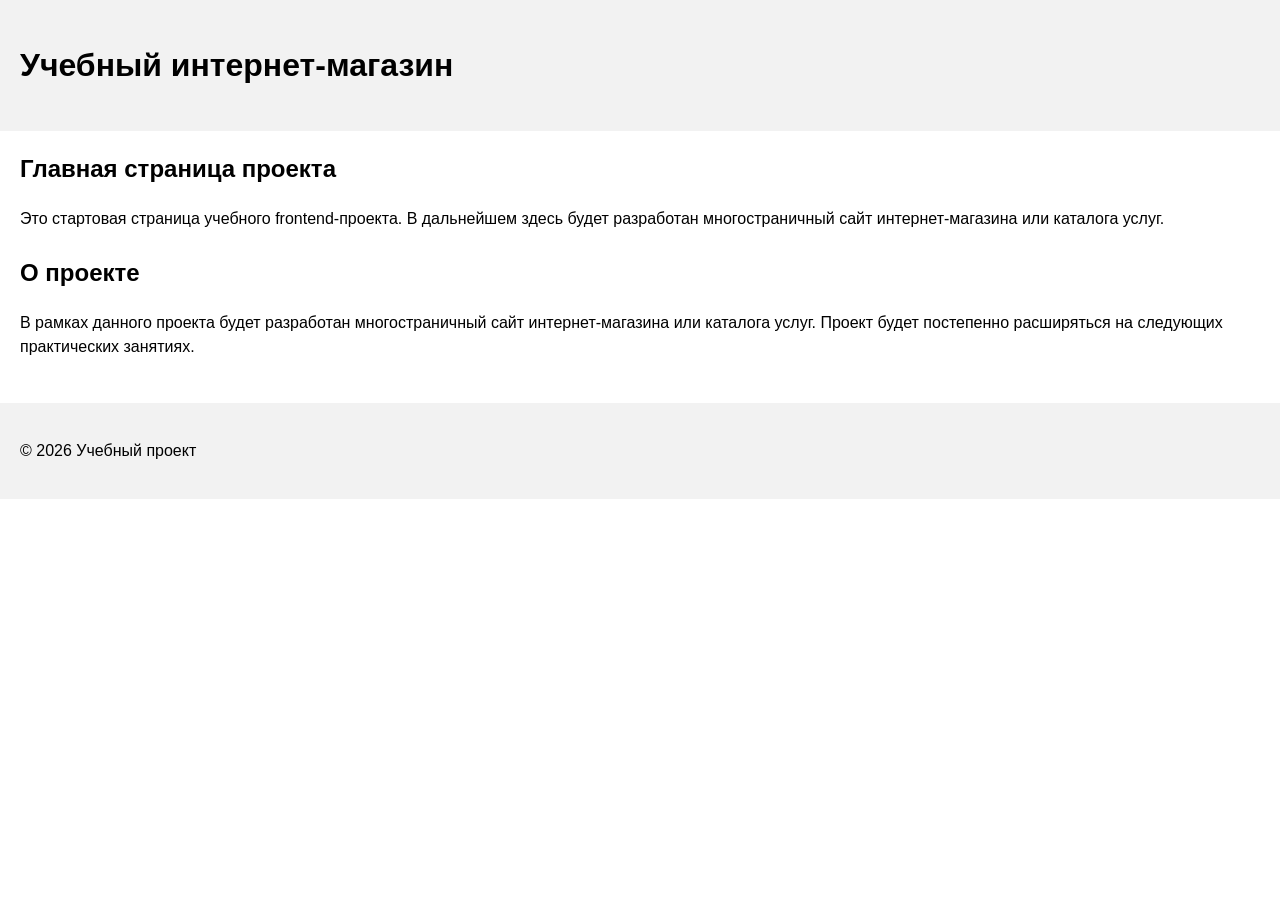
==== index.html @ 597743e2 "feat: add project description section" ====
<!DOCTYPE html>
<html lang="ru">
<head>
  <meta charset="UTF-8">
  <meta name="viewport" content="width=device-width, initial-scale=1.0">
  <title>Каталог товаров</title>
  <link rel="stylesheet" href="css/style.css">
</head>
<body>
  <header>
    <h1>Учебный интернет-магазин</h1>
  </header>

  <main>
    
    <section>
      <h2>Главная страница проекта</h2>
      <p>
        Это стартовая страница учебного frontend-проекта.
        В дальнейшем здесь будет разработан многостраничный сайт
        интернет-магазина или каталога услуг.
      </p>
    </section>
    <section>
  <h2>О проекте</h2>
  <p>
    В рамках данного проекта будет разработан многостраничный сайт
    интернет-магазина или каталога услуг. Проект будет постепенно
    расширяться на следующих практических занятиях.
  </p>
</section>

  </main>

  <footer>
    <p>&copy; 2026 Учебный проект</p>
  </footer>
</body>
</html>
---- css/style.css ----
body {
  margin: 0;
  font-family: Arial, sans-serif;
  line-height: 1.5;
}

header,
main,
footer {
  padding: 20px;
}

header {
  background-color: #f2f2f2;
}

footer {
  background-color: #f2f2f2;
}

section {
  margin-bottom: 24px;
}

section h2 {
  margin-top: 0;
}
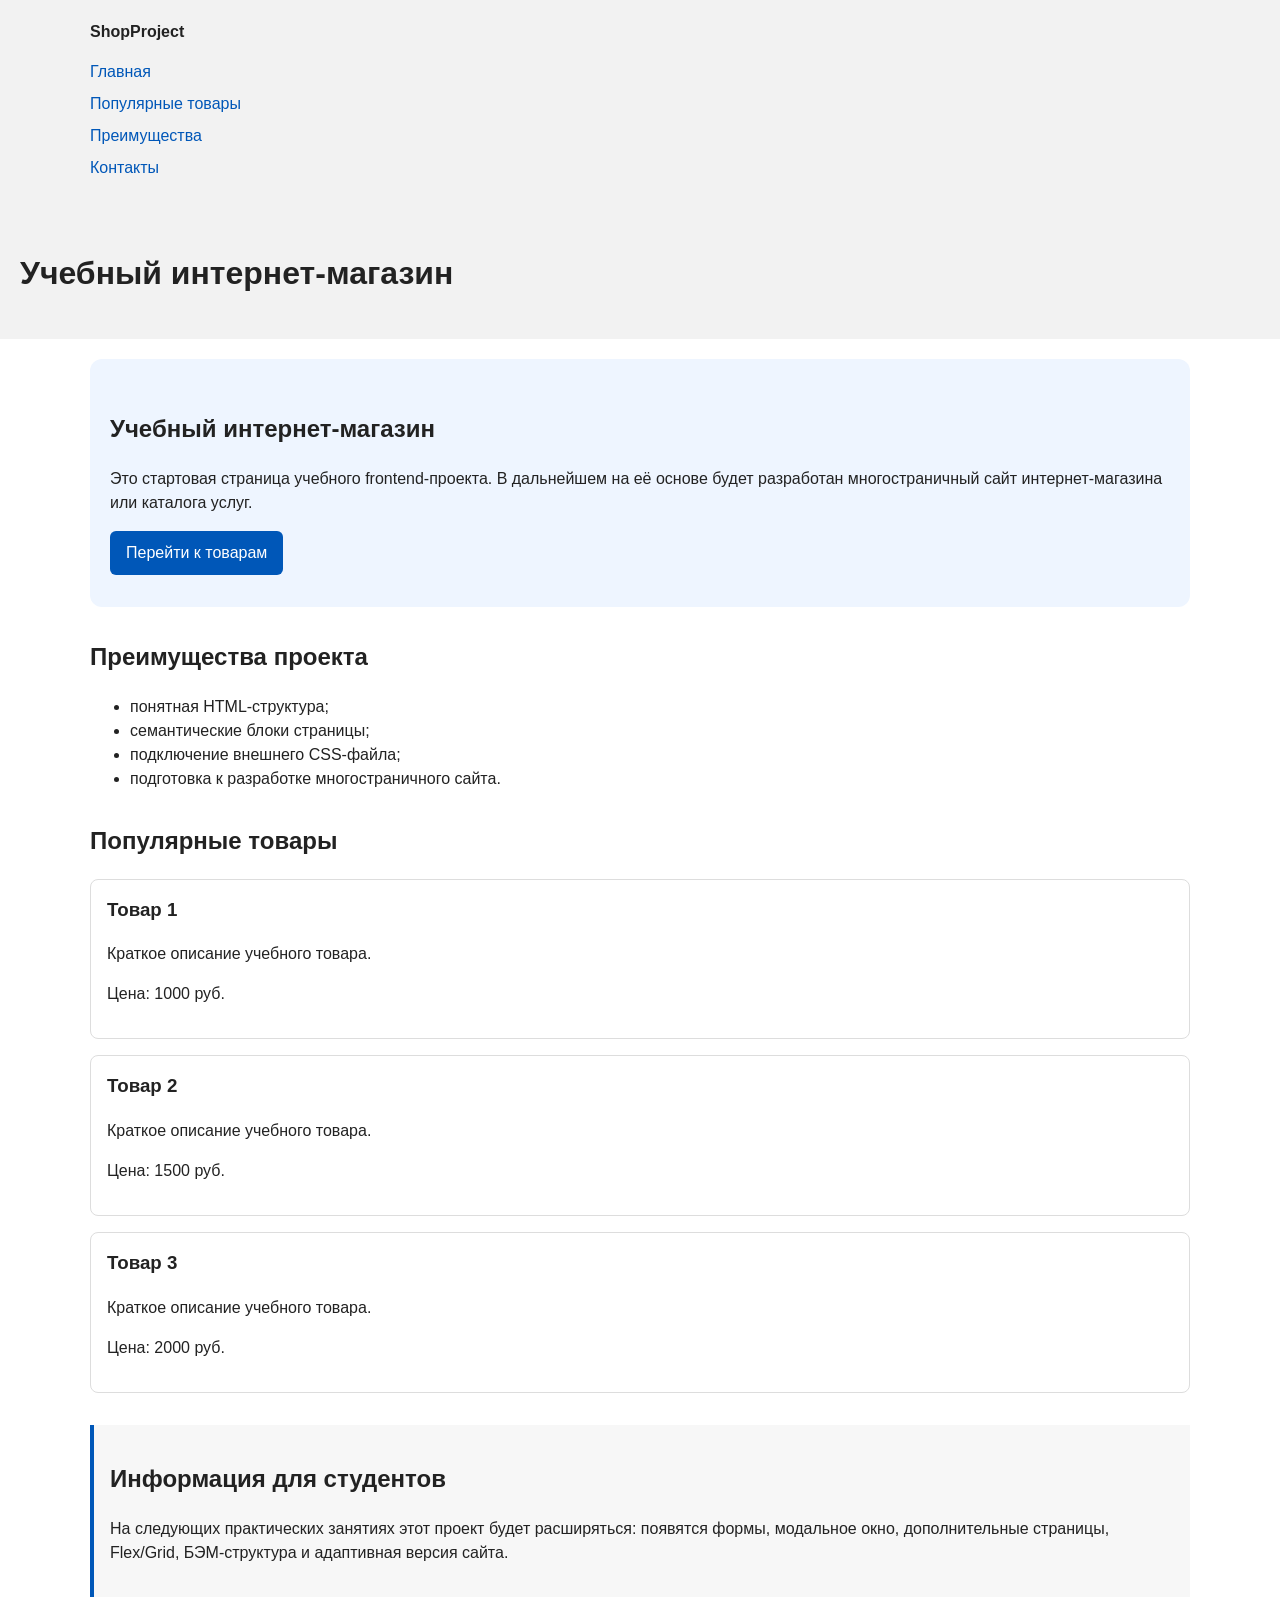
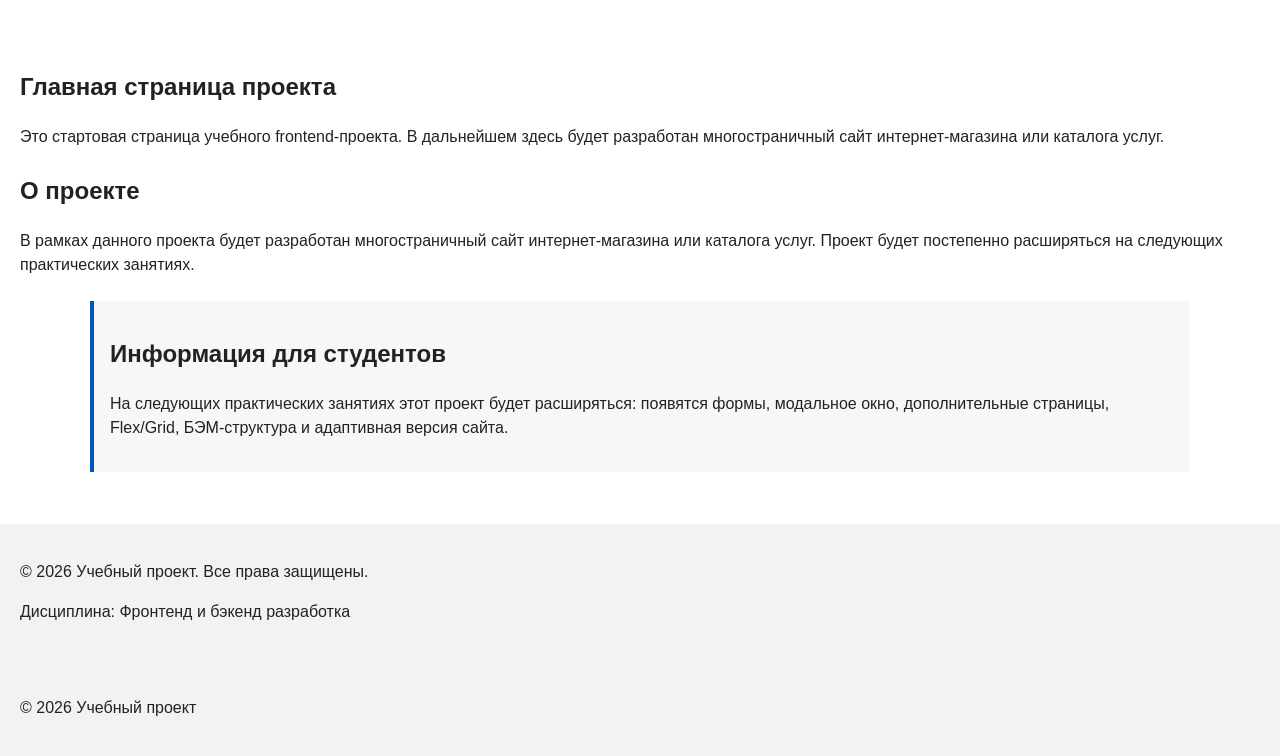
==== commit ca287fd9: "feat: add semantic HTML structure and base CSS styles" ====
--- a/index.html
+++ b/index.html
@@ -3,13 +3,81 @@
 <head>
   <meta charset="UTF-8">
   <meta name="viewport" content="width=device-width, initial-scale=1.0">
-  <title>Каталог товаров</title>
+  <title>Учебный интернет-магазин</title>
   <link rel="stylesheet" href="css/style.css">
 </head>
 <body>
+    <header>
+  <div class="site-header">
+    <a class="site-logo" href="index.html">ShopProject</a>
+
+    <nav class="site-nav" aria-label="Основная навигация">
+      <ul class="site-nav__list">
+        <li><a href="index.html">Главная</a></li>
+        <li><a href="#popular">Популярные товары</a></li>
+        <li><a href="#advantages">Преимущества</a></li>
+        <li><a href="#contacts">Контакты</a></li>
+      </ul>
+    </nav>
+  </div>
+</header>
+
   <header>
     <h1>Учебный интернет-магазин</h1>
   </header>
+<main>
+  <section class="hero">
+  <h1>Учебный интернет-магазин</h1>
+  <p>
+    Это стартовая страница учебного frontend-проекта.
+    В дальнейшем на её основе будет разработан многостраничный сайт
+    интернет-магазина или каталога услуг.
+  </p>
+  <a class="button" href="#popular">Перейти к товарам</a>
+</section>
+<section class="section" id="advantages">
+  <h2>Преимущества проекта</h2>
+
+  <ul class="advantages-list">
+    <li>понятная HTML-структура;</li>
+    <li>семантические блоки страницы;</li>
+    <li>подключение внешнего CSS-файла;</li>
+    <li>подготовка к разработке многостраничного сайта.</li>
+  </ul>
+</section>
+
+<section class="section" id="popular">
+  <h2>Популярные товары</h2>
+
+  <article class="product-card">
+    <h3>Товар 1</h3>
+    <p>Краткое описание учебного товара.</p>
+    <p>Цена: 1000 руб.</p>
+  </article>
+
+  <article class="product-card">
+    <h3>Товар 2</h3>
+    <p>Краткое описание учебного товара.</p>
+    <p>Цена: 1500 руб.</p>
+  </article>
+
+  <article class="product-card">
+    <h3>Товар 3</h3>
+    <p>Краткое описание учебного товара.</p>
+    <p>Цена: 2000 руб.</p>
+  </article>
+</section>
+
+<aside class="aside-info">
+  <h2>Информация для студентов</h2>
+  <p>
+    На следующих практических занятиях этот проект будет расширяться:
+    появятся формы, модальное окно, дополнительные страницы, Flex/Grid,
+    БЭМ-структура и адаптивная версия сайта.
+  </p>
+</aside>
+
+</main>
 
   <main>
     
@@ -29,8 +97,20 @@
     расширяться на следующих практических занятиях.
   </p>
 </section>
+<aside class="aside-info">
+  <h2>Информация для студентов</h2>
+  <p>
+    На следующих практических занятиях этот проект будет расширяться:
+    появятся формы, модальное окно, дополнительные страницы, Flex/Grid,
+    БЭМ-структура и адаптивная версия сайта.
+  </p>
+</aside>
 
   </main>
+<footer id="contacts">
+  <p>&copy; 2026 Учебный проект. Все права защищены.</p>
+  <p>Дисциплина: Фронтенд и бэкенд разработка</p>
+</footer>
 
   <footer>
     <p>&copy; 2026 Учебный проект</p>
--- a/css/style.css
+++ b/css/style.css
@@ -1,15 +1,61 @@
+/* 
+  Универсальное правило для всех элементов.
+  border-box делает расчёт размеров более понятным:
+  width включает content, padding и border.
+*/
+* {
+  box-sizing: border-box;
+}
+
+/*
+  Убираем стандартный внешний отступ браузера у body.
+  Без этого вокруг страницы может появиться белая рамка.
+*/
 body {
   margin: 0;
   font-family: Arial, sans-serif;
   line-height: 1.5;
-}
-
+  color: #222222;
+  background-color: #ffffff;
+}
+/*
+  Задаём внутренние отступы для основных областей страницы.
+  Это делает содержимое визуально отделённым от краёв окна браузера.
+*/
 header,
 main,
 footer {
   padding: 20px;
 }
 
+/*
+  Оформляем шапку страницы.
+  Пока используется простой светло-серый фон.
+*/
+header {
+  background-color: #f2f2f2;
+}
+
+/*
+  Оформляем подвал страницы тем же фоном,
+  чтобы визуально отделить его от основного содержимого.
+*/
+footer {
+  background-color: #f2f2f2;
+}
+
+body {
+  margin: 0;
+  font-family: Arial, sans-serif;
+  line-height: 1.5;
+}
+
+header,
+main,
+footer {
+  padding: 20px;
+}
+
 header {
   background-color: #f2f2f2;
 }
@@ -25,3 +71,142 @@
 section h2 {
   margin-top: 0;
 }
+
+
+
+
+
+/*
+  Ограничиваем ширину содержимого шапки,
+  чтобы оно не растягивалось слишком сильно на широких экранах.
+*/
+.site-header {
+  max-width: 1100px;
+  margin: 0 auto;
+}
+
+/*
+  Оформляем текстовый логотип.
+*/
+.site-logo {
+  font-weight: bold;
+  text-decoration: none;
+  color: #222222;
+}
+
+/*
+  Убираем стандартные отступы и маркеры списка навигации.
+*/
+.site-nav__list {
+  padding: 0;
+  margin: 16px 0 0;
+  list-style: none;
+}
+
+/*
+  Добавляем расстояние между пунктами меню.
+*/
+.site-nav__list li {
+  margin-bottom: 8px;
+}
+
+/*
+  Оформляем ссылки меню.
+*/
+.site-nav__list a {
+  color: #0057b8;
+  text-decoration: none;
+}
+
+/*
+  При наведении мыши подчёркиваем ссылку.
+  Подробно состояния интерфейса будут рассмотрены в практической работе 1.7.
+*/
+.site-nav__list a:hover {
+  text-decoration: underline;
+}
+
+
+
+
+/*
+  Hero-блок — первый крупный блок страницы.
+  Он визуально отделяется от остальных разделов фоном и отступами.
+*/
+.hero {
+  max-width: 1100px;
+  margin: 0 auto 32px;
+  padding: 32px 20px;
+  background-color: #eef5ff;
+  border-radius: 12px;
+}
+
+/*
+  Общий класс для разделов страницы.
+*/
+.section {
+  max-width: 1100px;
+  margin: 0 auto 32px;
+}
+
+/*
+  Убираем лишний верхний отступ у заголовков разделов.
+*/
+.section h2 {
+  margin-top: 0;
+}
+
+
+
+/*
+  Карточка товара — самостоятельный блок.
+  На следующих занятиях карточки будут доработаны и выстроены в сетку.
+*/
+.product-card {
+  margin-bottom: 16px;
+  padding: 16px;
+  border: 1px solid #dddddd;
+  border-radius: 8px;
+  background-color: #ffffff;
+}
+
+/*
+  Убираем лишний верхний отступ у заголовка карточки.
+*/
+.product-card h3 {
+  margin-top: 0;
+}
+
+
+
+
+
+/*
+  Пока это обычная ссылка, но визуально она оформляется как кнопка.
+*/
+.button {
+  display: inline-block;
+  padding: 10px 16px;
+  color: #ffffff;
+  background-color: #0057b8;
+  text-decoration: none;
+  border-radius: 6px;
+}
+
+/*
+  Простое состояние наведения для кнопки.
+*/
+.button:hover {
+  background-color: #003f86;
+}
+
+/*
+  Дополнительный информационный блок.
+*/
+.aside-info {
+  max-width: 1100px;
+  margin: 0 auto 32px;
+  padding: 16px;
+  border-left: 4px solid #0057b8;
+  background-color: #f7f7f7;
+}
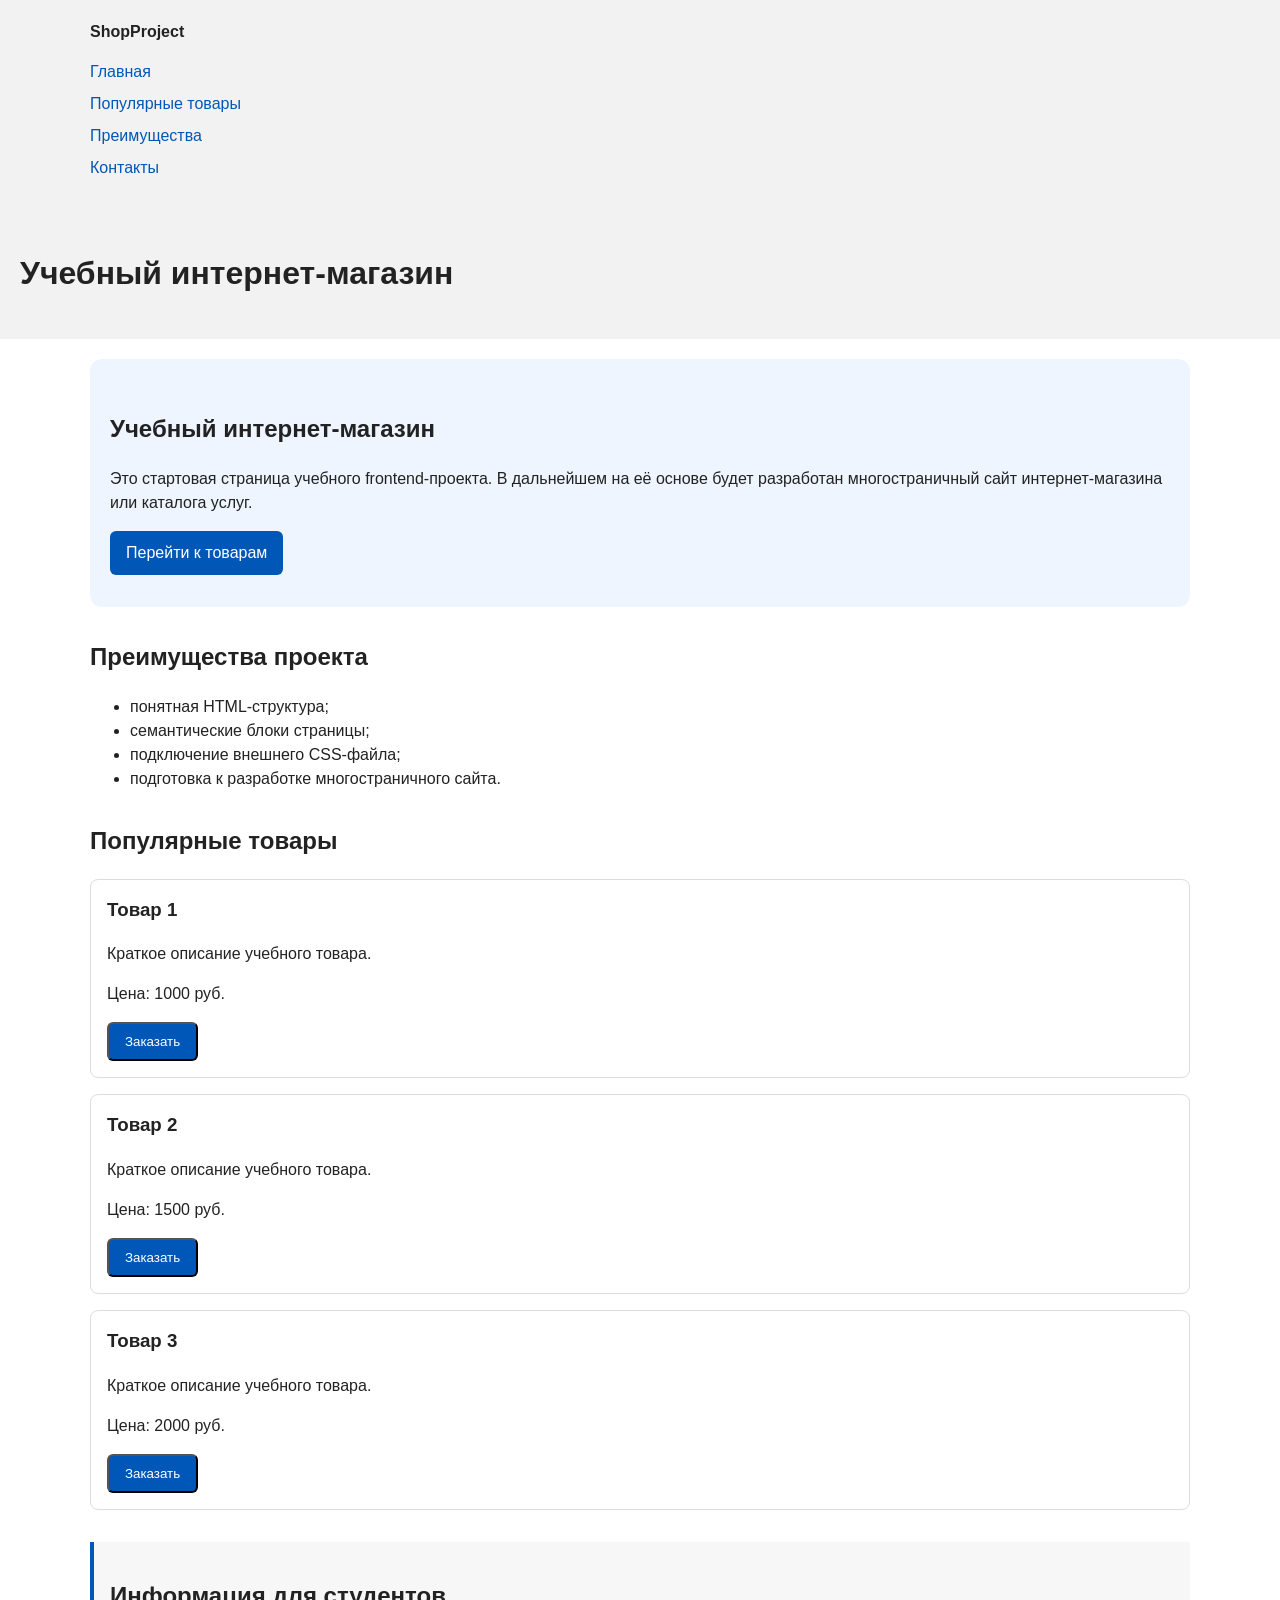
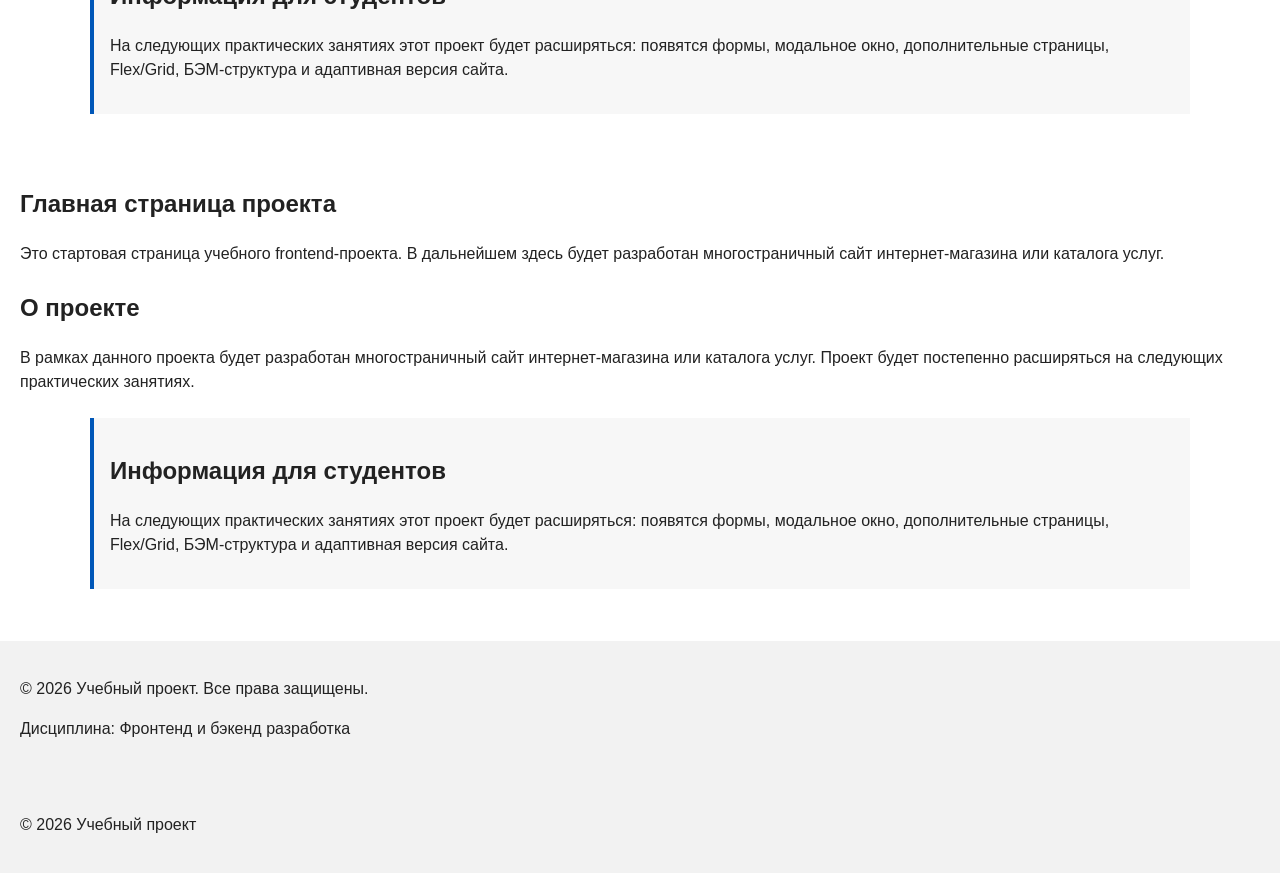
==== commit b16b27f2: "feat: add order form modal and validation" ====
--- a/index.html
+++ b/index.html
@@ -5,6 +5,7 @@
   <meta name="viewport" content="width=device-width, initial-scale=1.0">
   <title>Учебный интернет-магазин</title>
   <link rel="stylesheet" href="css/style.css">
+  <script src="js/main.js" defer></script>
 </head>
 <body>
     <header>
@@ -53,18 +54,28 @@
     <h3>Товар 1</h3>
     <p>Краткое описание учебного товара.</p>
     <p>Цена: 1000 руб.</p>
+    <button class="button product-card__button" type="button" data-product="Товар 1">
+  Заказать
+</button>
   </article>
 
   <article class="product-card">
     <h3>Товар 2</h3>
     <p>Краткое описание учебного товара.</p>
     <p>Цена: 1500 руб.</p>
+    <button class="button product-card__button" type="button" data-product="Товар 1">
+    Заказать
+    </button>
   </article>
 
   <article class="product-card">
     <h3>Товар 3</h3>
     <p>Краткое описание учебного товара.</p>
     <p>Цена: 2000 руб.</p>
+    <button class="button product-card__button" type="button" data-product="Товар 1">
+    Заказать
+    </button>
+
   </article>
 </section>
 
@@ -115,5 +126,102 @@
   <footer>
     <p>&copy; 2026 Учебный проект</p>
   </footer>
+  <dialog class="order-dialog" id="order-dialog" aria-labelledby="order-dialog-title">
+  <h2 id="order-dialog-title">Оформление заявки</h2>
+
+  <form class="order-form" id="order-form" action="#" method="post" novalidate>
+    <input id="selected-product" name="selected-product" type="hidden">
+
+    <div class="form-field">
+      <label for="order-name">Имя</label>
+      <input
+        id="order-name"
+        name="name"
+        type="text"
+        placeholder="Введите ваше имя"
+        minlength="2"
+        autocomplete="given-name"
+        required
+      >
+    </div>
+
+    <div class="form-field">
+      <label for="order-email">E-mail</label>
+      <input
+        id="order-email"
+        name="email"
+        type="email"
+        placeholder="example@mail.ru"
+        autocomplete="email"
+        required
+      >
+    </div>
+
+    <div class="form-field">
+      <label for="order-phone">Телефон</label>
+      <input
+        id="order-phone"
+        name="phone"
+        type="tel"
+        inputmode="tel"
+        placeholder="+7 (900) 000-00-00"
+        pattern="^\+7 \(\d{3}\) \d{3}-\d{2}-\d{2}$"
+        required
+      >
+      <small>Формат: +7 (900) 000-00-00</small>
+    </div>
+
+    <div class="form-field">
+      <label for="order-date">Дата связи</label>
+      <input
+        id="order-date"
+        name="date"
+        type="date"
+      >
+    </div>
+
+    <div class="form-field">
+      <label for="order-topic">Тема заявки</label>
+      <select id="order-topic" name="topic" required>
+        <option value="">Выберите тему</option>
+        <option value="product">Заказ товара</option>
+        <option value="consultation">Консультация</option>
+        <option value="delivery">Доставка</option>
+      </select>
+    </div>
+
+    <div class="form-field">
+      <label for="order-comment">Комментарий</label>
+      <textarea
+        id="order-comment"
+        name="comment"
+        rows="4"
+        placeholder="Укажите дополнительную информацию"
+      ></textarea>
+    </div>
+
+    <div class="form-field form-field--checkbox">
+      <label>
+        <input
+          id="order-agreement"
+          name="agreement"
+          type="checkbox"
+          required
+        >
+        Я согласен на обработку данных
+      </label>
+    </div>
+
+    <div class="form-actions">
+      <button type="button" id="close-order-dialog">Закрыть</button>
+      <button type="submit">Отправить заявку</button>
+    </div>
+  </form>
+</dialog>
+
+<p class="success-message" id="success-message" hidden>
+  Форма успешно отправлена!
+</p>
+
 </body>
 </html>
--- a/css/style.css
+++ b/css/style.css
@@ -210,3 +210,111 @@
   border-left: 4px solid #0057b8;
   background-color: #f7f7f7;
 }
+
+
+
+
+
+
+
+/*
+  Модальное окно.
+  Элемент dialog сам умеет открываться поверх страницы.
+*/
+.order-dialog {
+  width: min(100% - 32px, 560px);
+  padding: 24px;
+  border: none;
+  border-radius: 12px;
+}
+
+/*
+  Затемнение фона за модальным окном.
+*/
+.order-dialog::backdrop {
+  background-color: rgba(0, 0, 0, 0.5);
+}
+
+/*
+  Поле формы.
+  Каждый блок получает нижний отступ.
+*/
+.form-field {
+  margin-bottom: 16px;
+}
+
+/*
+  Подпись поля.
+*/
+.form-field label {
+  display: block;
+  margin-bottom: 6px;
+}
+
+/*
+  Основные поля формы.
+*/
+.form-field input,
+.form-field select,
+.form-field textarea {
+  width: 100%;
+  padding: 10px 12px;
+  border: 1px solid #cccccc;
+  border-radius: 6px;
+  font: inherit;
+}
+
+/*
+  Checkbox не должен занимать всю ширину.
+*/
+.form-field input[type="checkbox"] {
+  width: auto;
+}
+
+/*
+  Подсказка под полем телефона.
+*/
+.form-field small {
+  display: block;
+  margin-top: 4px;
+  color: #666666;
+}
+
+/*
+  Видимый фокус для клавиатурной навигации.
+*/
+.form-field input:focus-visible,
+.form-field select:focus-visible,
+.form-field textarea:focus-visible,
+.form-actions button:focus-visible {
+  outline: 2px solid #0057b8;
+  outline-offset: 2px;
+}
+
+/*
+  Подсветка ошибочных полей.
+  Атрибут aria-invalid будет добавляться через JavaScript.
+*/
+[aria-invalid="true"] {
+  border-color: #b00020;
+}
+
+/*
+  Кнопки формы.
+*/
+.form-actions {
+  display: flex;
+  gap: 12px;
+  margin-top: 20px;
+}
+
+/*
+  Сообщение об успешной отправке.
+*/
+.success-message {
+  max-width: 1100px;
+  margin: 24px auto;
+  padding: 16px;
+  border-left: 4px solid #168a2f;
+  background-color: #eefaf0;
+}
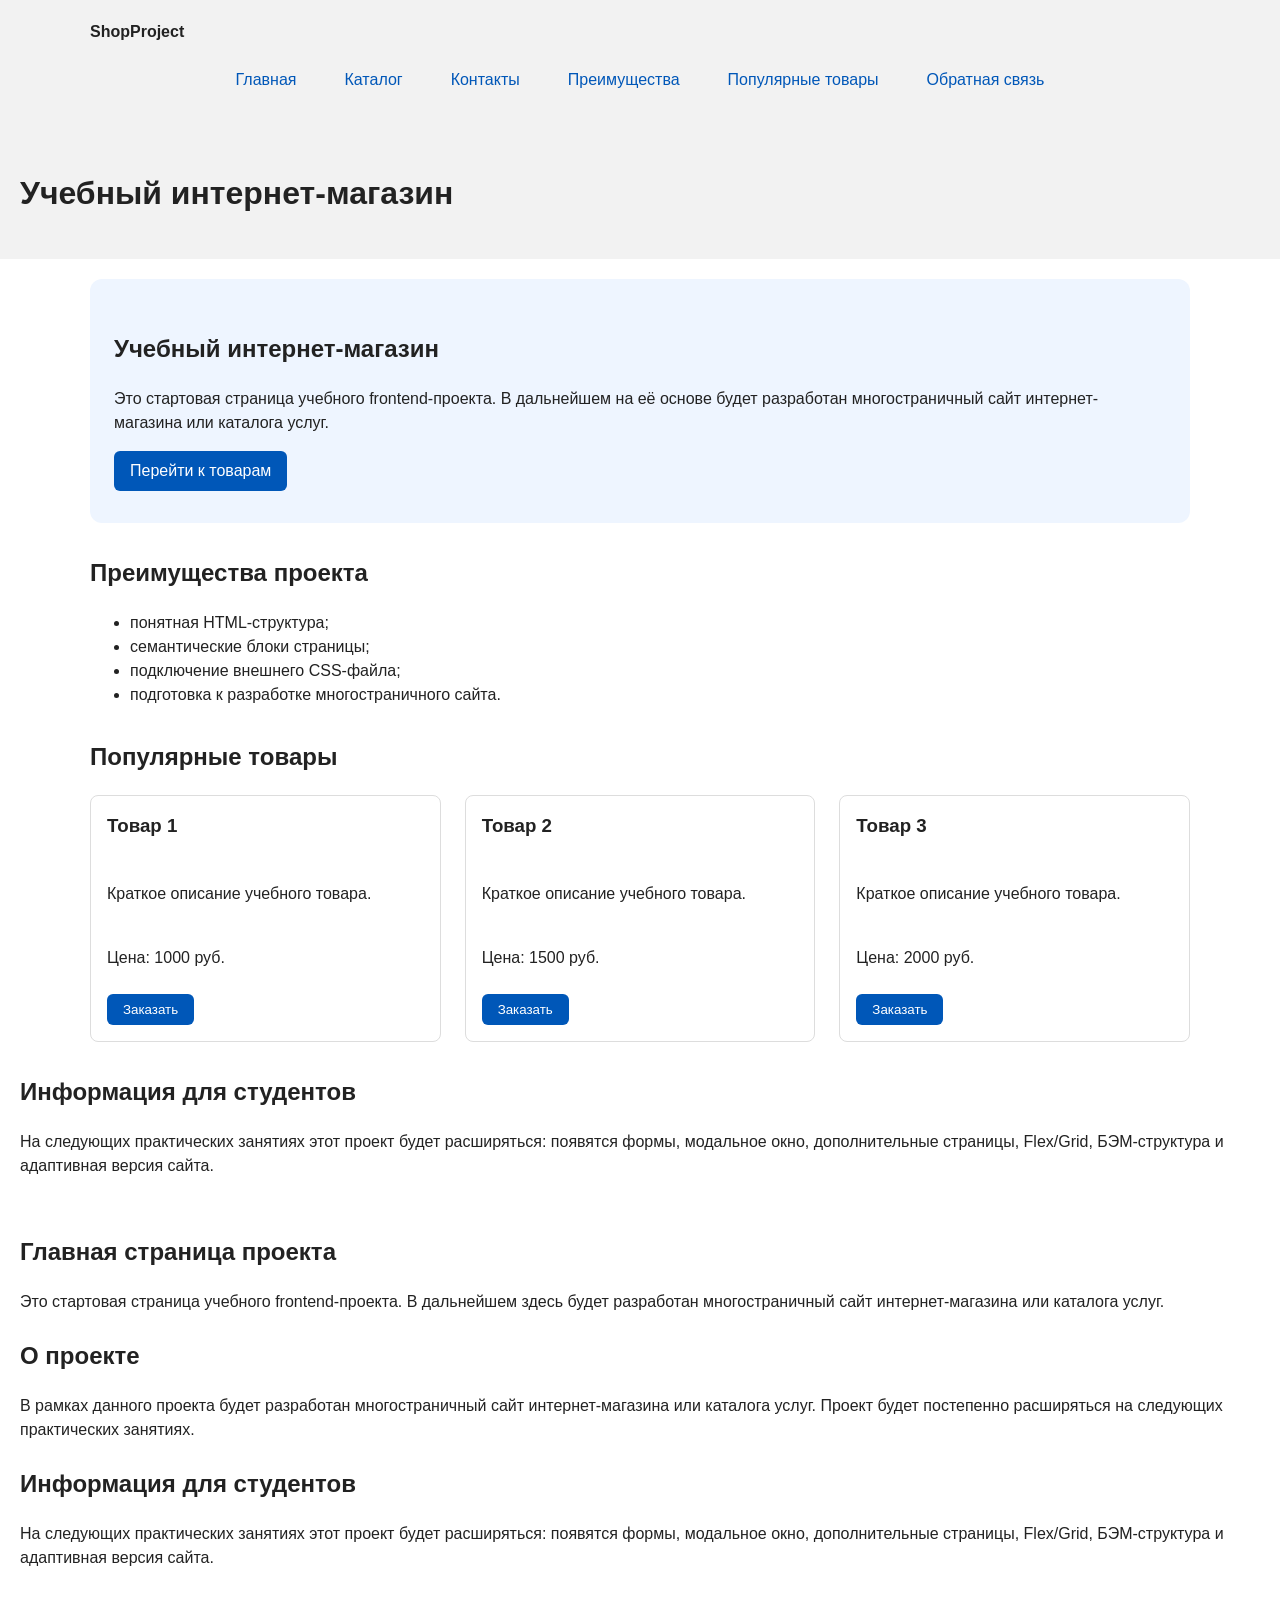
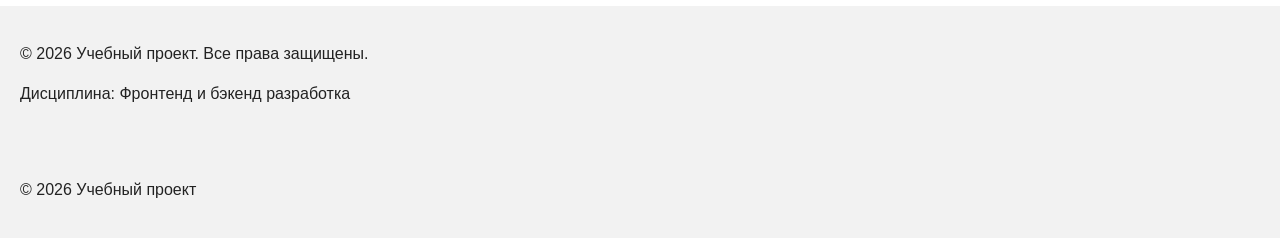
==== commit 4f8238cc: "feat: add flex navigation and grid catalog layout" ====
--- a/index.html
+++ b/index.html
@@ -6,20 +6,23 @@
   <title>Учебный интернет-магазин</title>
   <link rel="stylesheet" href="css/style.css">
   <script src="js/main.js" defer></script>
+  
 </head>
 <body>
     <header>
   <div class="site-header">
     <a class="site-logo" href="index.html">ShopProject</a>
-
-    <nav class="site-nav" aria-label="Основная навигация">
-      <ul class="site-nav__list">
-        <li><a href="index.html">Главная</a></li>
-        <li><a href="#popular">Популярные товары</a></li>
-        <li><a href="#advantages">Преимущества</a></li>
-        <li><a href="#contacts">Контакты</a></li>
-      </ul>
-    </nav>
+<nav class="site-nav" aria-label="Основная навигация">
+  <ul class="site-nav__list">
+    <li><a href="index.html">Главная</a></li>
+    <li><a href="catalog.html">Каталог</a></li>
+    <li><a href="contacts.html">Контакты</a></li>
+    <li><a href="index.html#advantages">Преимущества</a></li>
+    <li><a href="index.html#popular">Популярные товары</a></li>
+    <li><a href="index.html#contacts">Обратная связь</a></li>
+  </ul>
+</nav>
+
   </div>
 </header>
 
@@ -50,34 +53,36 @@
 <section class="section" id="popular">
   <h2>Популярные товары</h2>
 
-  <article class="product-card">
-    <h3>Товар 1</h3>
-    <p>Краткое описание учебного товара.</p>
-    <p>Цена: 1000 руб.</p>
-    <button class="button product-card__button" type="button" data-product="Товар 1">
-  Заказать
-</button>
-  </article>
-
-  <article class="product-card">
-    <h3>Товар 2</h3>
-    <p>Краткое описание учебного товара.</p>
-    <p>Цена: 1500 руб.</p>
-    <button class="button product-card__button" type="button" data-product="Товар 1">
-    Заказать
-    </button>
-  </article>
-
-  <article class="product-card">
-    <h3>Товар 3</h3>
-    <p>Краткое описание учебного товара.</p>
-    <p>Цена: 2000 руб.</p>
-    <button class="button product-card__button" type="button" data-product="Товар 1">
-    Заказать
-    </button>
-
-  </article>
-</section>
+  <div class="products-grid">
+    <article class="product-card">
+      <h3>Товар 1</h3>
+      <p>Краткое описание учебного товара.</p>
+      <p>Цена: 1000 руб.</p>
+      <button class="button product-card__button" type="button" data-product="Товар 1">
+        Заказать
+      </button>
+    </article>
+
+    <article class="product-card">
+      <h3>Товар 2</h3>
+      <p>Краткое описание учебного товара.</p>
+      <p>Цена: 1500 руб.</p>
+      <button class="button product-card__button" type="button" data-product="Товар 2">
+        Заказать
+      </button>
+    </article>
+
+    <article class="product-card">
+      <h3>Товар 3</h3>
+      <p>Краткое описание учебного товара.</p>
+      <p>Цена: 2000 руб.</p>
+      <button class="button product-card__button" type="button" data-product="Товар 3">
+        Заказать
+      </button>
+    </article>
+  </div>
+</section>
+
 
 <aside class="aside-info">
   <h2>Информация для студентов</h2>
--- a/css/style.css
+++ b/css/style.css
@@ -7,55 +7,60 @@
   box-sizing: border-box;
 }
 
-/*
-  Убираем стандартный внешний отступ браузера у body.
-  Без этого вокруг страницы может появиться белая рамка.
-*/
+/* ===============================
+   2. Базовые стили
+   =============================== */
+
+* {
+  box-sizing: border-box;
+}
+
 body {
   margin: 0;
   font-family: Arial, sans-serif;
   line-height: 1.5;
-  color: #222222;
-  background-color: #ffffff;
+  color: var(--color-text);
+  background-color: var(--color-bg);
 }
 /*
   Задаём внутренние отступы для основных областей страницы.
   Это делает содержимое визуально отделённым от краёв окна браузера.
 */
+header,
+main,
+footer {
+  padding: var(--space-lg);
+}
+
+
+/*
+  Оформляем шапку страницы.
+  Пока используется простой светло-серый фон.
+*/
+header {
+  background-color: var(--color-surface);;
+}
+
+/*
+  Оформляем подвал страницы тем же фоном,
+  чтобы визуально отделить его от основного содержимого.
+*/
+footer {
+  background-color: var(--color-surface);;
+}
+
+body {
+  margin: 0;
+  font-family: Arial, sans-serif;
+  line-height: 1.5;
+}
+
 header,
 main,
 footer {
   padding: 20px;
 }
 
-/*
-  Оформляем шапку страницы.
-  Пока используется простой светло-серый фон.
-*/
-header {
-  background-color: #f2f2f2;
-}
-
-/*
-  Оформляем подвал страницы тем же фоном,
-  чтобы визуально отделить его от основного содержимого.
-*/
-footer {
-  background-color: #f2f2f2;
-}
-
-body {
-  margin: 0;
-  font-family: Arial, sans-serif;
-  line-height: 1.5;
-}
-
-header,
-main,
-footer {
-  padding: 20px;
-}
-
 header {
   background-color: #f2f2f2;
 }
@@ -101,6 +106,15 @@
   padding: 0;
   margin: 16px 0 0;
   list-style: none;
+  display: flex;
+  flex-wrap: wrap;
+  justify-content: center;
+  align-items: center;
+  gap: var(--space-md);
+  padding: 0;
+  margin: var(--space-md) 0 0;
+  list-style: none;
+
 }
 
 /*
@@ -114,207 +128,331 @@
   Оформляем ссылки меню.
 */
 .site-nav__list a {
-  color: #0057b8;
+  display: inline-block;
+  padding: var(--space-sm) var(--space-md);
+  color: var(--color-primary);
   text-decoration: none;
-}
-
-/*
-  При наведении мыши подчёркиваем ссылку.
-  Подробно состояния интерфейса будут рассмотрены в практической работе 1.7.
-*/
+  border-radius: var(--radius-sm);
+}
+
 .site-nav__list a:hover {
-  text-decoration: underline;
-}
-
-
-
-
-/*
-  Hero-блок — первый крупный блок страницы.
-  Он визуально отделяется от остальных разделов фоном и отступами.
-*/
+  color: var(--color-white);
+  background-color: var(--color-primary);
+}
+
+
+
+
+
+
+
+
+
+/*
+  Карточка товара — самостоятельный блок.
+  На следующих занятиях карточки будут доработаны и выстроены в сетку.
+*/
+.product-card {
+  display: flex;
+  flex-direction: column;
+  gap: var(--space-sm);
+  margin-bottom: 0;
+  padding: var(--space-md);
+  border: 1px solid var(--color-border);
+  border-radius: var(--radius-md);
+  background-color: var(--color-bg);
+}
+
+.product-card .button {
+  margin-top: auto;
+  align-self: flex-start;
+}
+
+
+.product-card:hover {
+  border-color: var(--color-primary);
+}
+
+.product-card h3 {
+  margin-top: 0;
+}
+
+
+
+
+
+/*
+  Пока это обычная ссылка, но визуально она оформляется как кнопка.
+*/
+.button {
+  display: inline-block;
+  padding: var(--space-sm) var(--space-md);
+  color: var(--color-white);
+  background-color: var(--color-primary);
+  text-decoration: none;
+  border: none;
+  border-radius: var(--radius-sm);
+  cursor: pointer;
+}
+
+.button:hover {
+  background-color: var(--color-primary-dark);
+}
+
+.button:focus-visible {
+  outline: 2px solid var(--color-primary);
+  outline-offset: 3px;
+}
+
+.button:disabled {
+  opacity: 0.6;
+  cursor: not-allowed;
+}
+
+
+/*
+  Дополнительный информационный блок.
+*/
+aside-info {
+  max-width: var(--container-width);
+  margin: 0 auto var(--space-xl);
+  padding: var(--space-md);
+  border-left: 4px solid var(--color-primary);
+  background-color: var(--color-surface);
+
+}
+
+
+/*
+  Сообщение об успешной отправке.
+*/
+.success-message {
+  max-width: var(--container-width);
+  margin: var(--space-lg) auto;
+  padding: var(--space-md);
+  border-left: 4px solid var(--color-success);
+  background-color: var(--color-success-bg);
+}
+
+
+
+
+
+
+/* ===============================
+   1. Переменные проекта
+   =============================== */
+:root {
+  /* Основные цвета проекта */
+  --color-bg: #ffffff;
+  --color-text: #222222;
+  --color-muted: #666666;
+  --color-primary: #0057b8;
+  --color-primary-dark: #003f86;
+  --color-border: #dddddd;
+  --color-surface: #f7f7f7;
+  --color-surface-accent: #eef5ff;
+  --color-danger: #b00020;
+  --color-success: #168a2f;
+  --color-success-bg: #eefaf0;
+  --color-white: #ffffff;
+
+  /* Отступы */
+  --space-xs: 4px;
+  --space-sm: 8px;
+  --space-md: 16px;
+  --space-lg: 24px;
+  --space-xl: 32px;
+
+  /* Скругления */
+  --radius-sm: 6px;
+  --radius-md: 8px;
+  --radius-lg: 12px;
+
+  /* Размеры */
+  --container-width: 1100px;
+}
+
+/* ===============================
+   2. Базовые стили
+   =============================== */
+
+/* ===============================
+   3. Общие элементы интерфейса
+   =============================== */
+a {
+  color: var(--color-primary);
+}
+
+a:hover {
+  color: var(--color-primary-dark);
+}
+
+a:focus-visible {
+  outline: 2px solid var(--color-primary);
+  outline-offset: 3px;
+}
+
+/* ===============================
+   4. Компоненты страницы
+   =============================== */
 .hero {
-  max-width: 1100px;
-  margin: 0 auto 32px;
-  padding: 32px 20px;
-  background-color: #eef5ff;
-  border-radius: 12px;
-}
-
-/*
-  Общий класс для разделов страницы.
-*/
+  max-width: var(--container-width);
+  margin: 0 auto var(--space-xl);
+  padding: var(--space-xl) var(--space-lg);
+  background-color: var(--color-surface-accent);
+  border-radius: var(--radius-lg);
+}
+
 .section {
-  max-width: 1100px;
-  margin: 0 auto 32px;
-}
-
-/*
-  Убираем лишний верхний отступ у заголовков разделов.
-*/
+  max-width: var(--container-width);
+  margin: 0 auto var(--space-xl);
+}
+
 .section h2 {
   margin-top: 0;
 }
 
-
-
-/*
-  Карточка товара — самостоятельный блок.
-  На следующих занятиях карточки будут доработаны и выстроены в сетку.
-*/
-.product-card {
-  margin-bottom: 16px;
-  padding: 16px;
-  border: 1px solid #dddddd;
-  border-radius: 8px;
-  background-color: #ffffff;
-}
-
-/*
-  Убираем лишний верхний отступ у заголовка карточки.
-*/
-.product-card h3 {
-  margin-top: 0;
-}
-
-
-
-
-
-/*
-  Пока это обычная ссылка, но визуально она оформляется как кнопка.
-*/
-.button {
-  display: inline-block;
-  padding: 10px 16px;
-  color: #ffffff;
-  background-color: #0057b8;
-  text-decoration: none;
-  border-radius: 6px;
-}
-
-/*
-  Простое состояние наведения для кнопки.
-*/
-.button:hover {
-  background-color: #003f86;
-}
-
-/*
-  Дополнительный информационный блок.
-*/
-.aside-info {
-  max-width: 1100px;
-  margin: 0 auto 32px;
-  padding: 16px;
-  border-left: 4px solid #0057b8;
-  background-color: #f7f7f7;
-}
-
-
-
-
-
-
-
-/*
-  Модальное окно.
-  Элемент dialog сам умеет открываться поверх страницы.
-*/
+/* ===============================
+   5. Форма и модальное окно
+   =============================== */
 .order-dialog {
   width: min(100% - 32px, 560px);
-  padding: 24px;
+  padding: var(--space-lg);
   border: none;
-  border-radius: 12px;
-}
-
-/*
-  Затемнение фона за модальным окном.
-*/
+  border-radius: var(--radius-lg);
+}
+
 .order-dialog::backdrop {
   background-color: rgba(0, 0, 0, 0.5);
 }
 
-/*
-  Поле формы.
-  Каждый блок получает нижний отступ.
-*/
 .form-field {
-  margin-bottom: 16px;
-}
-
-/*
-  Подпись поля.
-*/
+  margin-bottom: var(--space-md);
+}
+
 .form-field label {
   display: block;
-  margin-bottom: 6px;
-}
-
-/*
-  Основные поля формы.
-*/
+  margin-bottom: var(--space-xs);
+}
+
 .form-field input,
 .form-field select,
 .form-field textarea {
   width: 100%;
   padding: 10px 12px;
-  border: 1px solid #cccccc;
-  border-radius: 6px;
+  border: 1px solid var(--color-border);
+  border-radius: var(--radius-sm);
   font: inherit;
 }
 
-/*
-  Checkbox не должен занимать всю ширину.
-*/
 .form-field input[type="checkbox"] {
   width: auto;
 }
 
-/*
-  Подсказка под полем телефона.
-*/
 .form-field small {
   display: block;
-  margin-top: 4px;
-  color: #666666;
-}
-
-/*
-  Видимый фокус для клавиатурной навигации.
-*/
+  margin-top: var(--space-xs);
+  color: var(--color-muted);
+}
+
+
+
+
+
+
+
+
+.form-field input:hover,
+.form-field select:hover,
+.form-field textarea:hover {
+  border-color: var(--color-primary);
+}
+
 .form-field input:focus-visible,
 .form-field select:focus-visible,
 .form-field textarea:focus-visible,
 .form-actions button:focus-visible {
-  outline: 2px solid #0057b8;
-  outline-offset: 2px;
-}
-
-/*
-  Подсветка ошибочных полей.
-  Атрибут aria-invalid будет добавляться через JavaScript.
-*/
+  outline: 2px solid var(--color-primary);
+  outline-offset: 3px;
+}
+
 [aria-invalid="true"] {
-  border-color: #b00020;
-}
-
-/*
-  Кнопки формы.
-*/
-.form-actions {
-  display: flex;
-  gap: 12px;
-  margin-top: 20px;
-}
-
-/*
-  Сообщение об успешной отправке.
-*/
-.success-message {
-  max-width: 1100px;
-  margin: 24px auto;
-  padding: 16px;
-  border-left: 4px solid #168a2f;
-  background-color: #eefaf0;
-}
+  border-color: var(--color-danger);
+}
+
+
+
+:target {
+  outline: 2px dashed var(--color-primary);
+  outline-offset: 4px;
+}
+
+
+
+
+
+
+
+
+
+.products-grid {
+  display: grid;
+  grid-template-columns: repeat(3, 1fr);
+  gap: var(--space-lg);
+}
+
+
+
+.catalog-layout {
+  max-width: var(--container-width);
+  margin: 0 auto var(--space-xl);
+  display: grid;
+  grid-template-columns: 260px 1fr;
+  grid-template-areas: "filters products";
+  gap: var(--space-lg);
+}
+
+.catalog-filters {
+  grid-area: filters;
+  padding: var(--space-md);
+  border: 1px solid var(--color-border);
+  border-radius: var(--radius-md);
+  background-color: var(--color-surface);
+}
+
+.catalog-products {
+  grid-area: products;
+}
+
+
+
+
+.filters-form {
+  display: grid;
+  gap: var(--space-md);
+}
+
+.filters-form fieldset {
+  margin: 0;
+  padding: var(--space-md);
+  border: 1px solid var(--color-border);
+  border-radius: var(--radius-sm);
+}
+
+.filters-form legend {
+  font-weight: 700;
+}
+
+.filters-form label {
+  display: block;
+  margin-bottom: var(--space-sm);
+}
+
+.filters-form input[type="number"] {
+  width: 100%;
+  padding: 8px 10px;
+  border: 1px solid var(--color-border);
+  border-radius: var(--radius-sm);
+  font: inherit;
+}
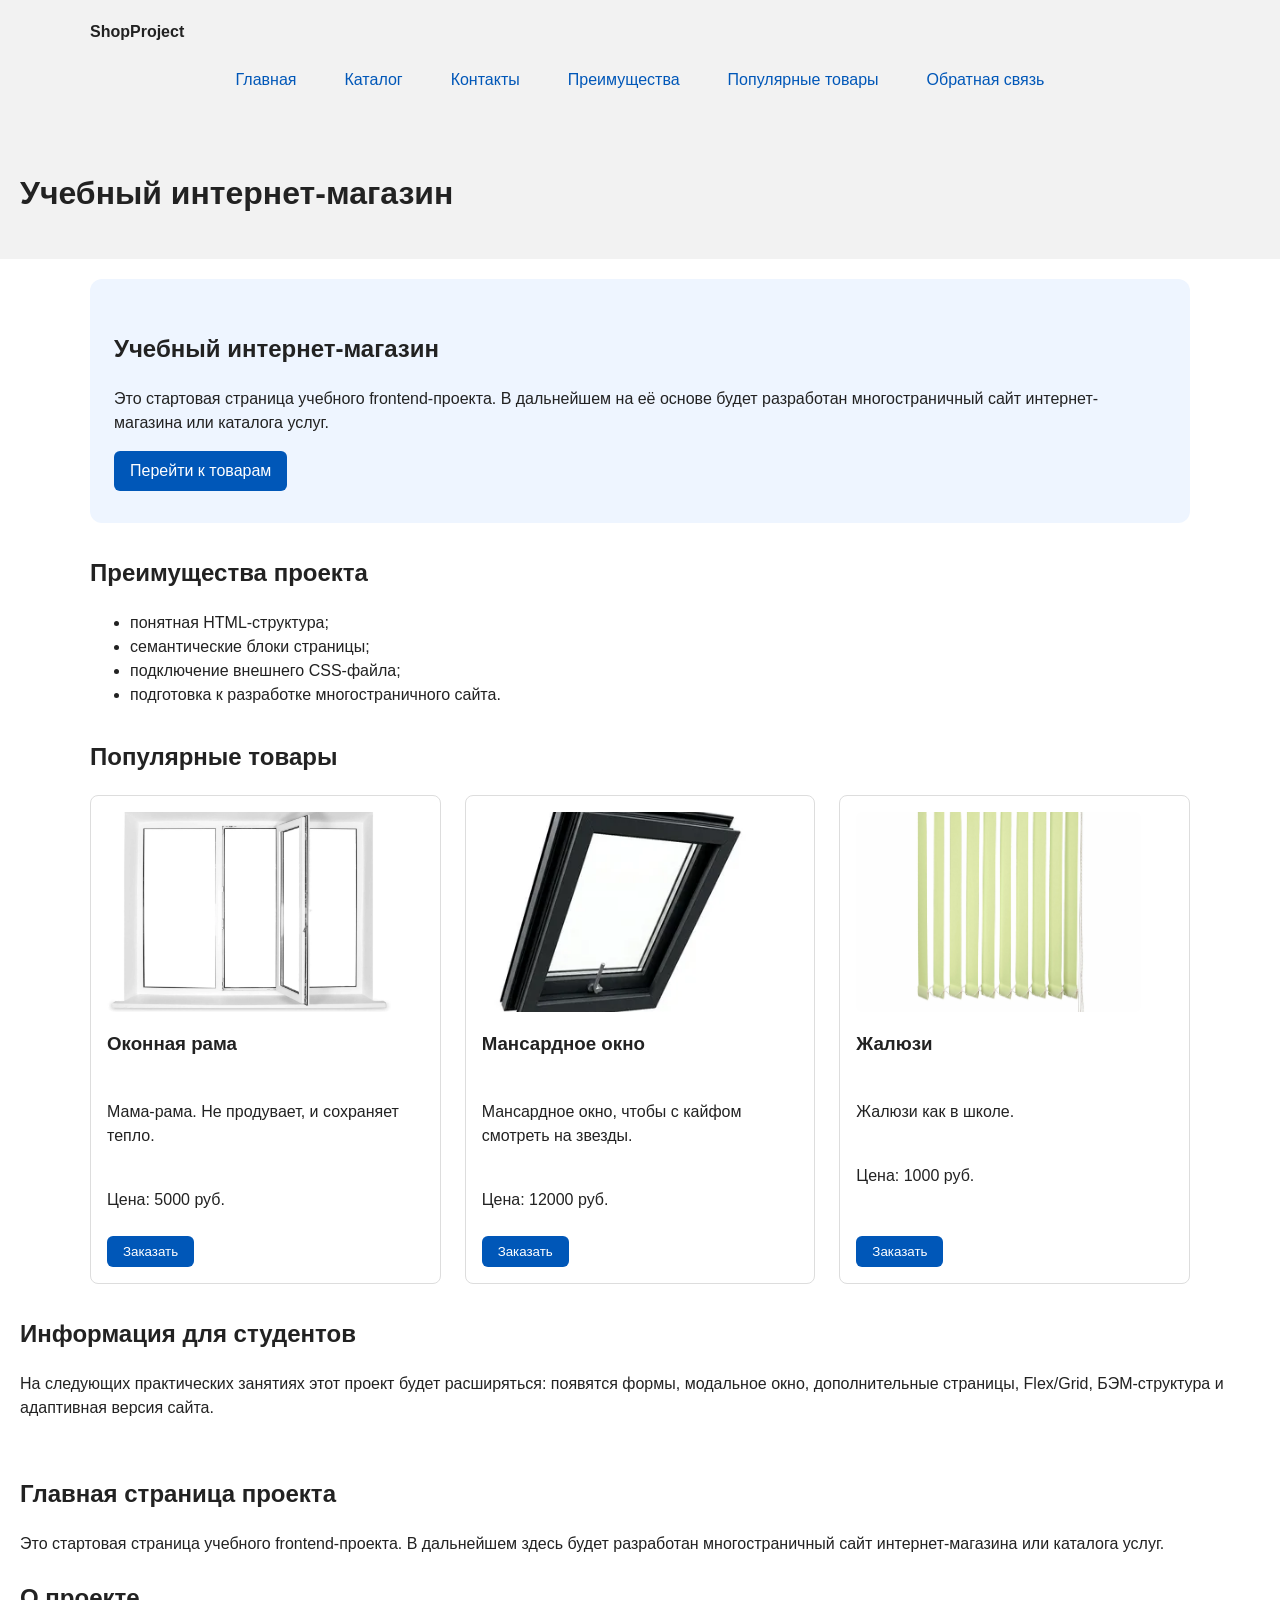
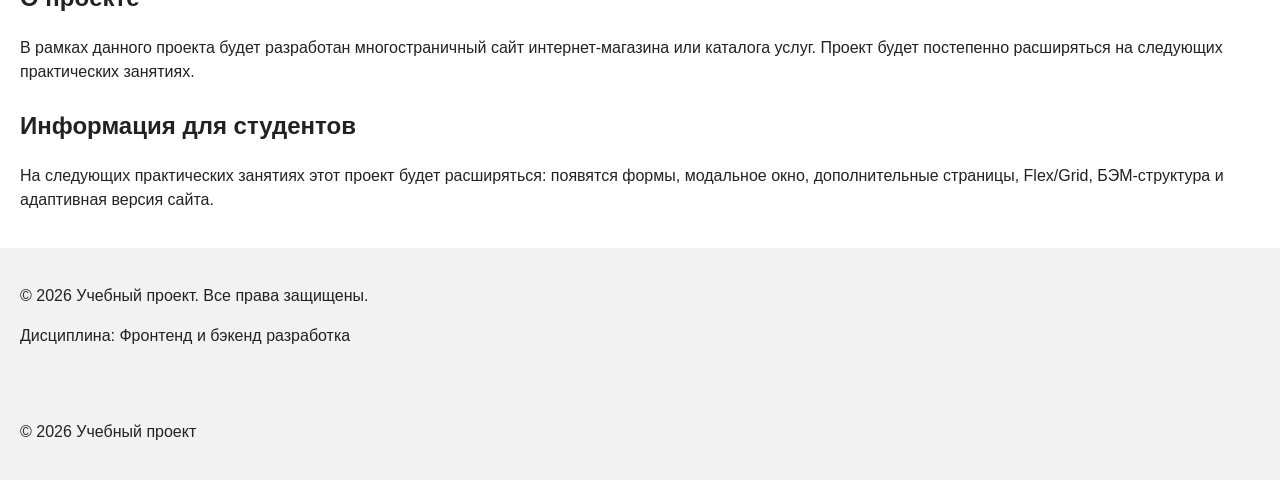
==== commit 95b58c0f: "feat: + images" ====
--- a/index.html
+++ b/index.html
@@ -55,27 +55,30 @@
 
   <div class="products-grid">
     <article class="product-card">
-      <h3>Товар 1</h3>
-      <p>Краткое описание учебного товара.</p>
-      <p>Цена: 1000 руб.</p>
+      <img src="images/i.webp" alt="Оконная рама" class="product-image">
+      <h3>Оконная рама</h3>
+      <p>Мама-рама. Не продувает, и сохраняет тепло.</p>
+      <p>Цена: 5000 руб.</p>
       <button class="button product-card__button" type="button" data-product="Товар 1">
         Заказать
       </button>
     </article>
 
     <article class="product-card">
-      <h3>Товар 2</h3>
-      <p>Краткое описание учебного товара.</p>
-      <p>Цена: 1500 руб.</p>
+      <img src="images/окно мансардное.webp" alt="Оконная рама" class="product-image">
+        <h3>Мансардное окно</h3>
+        <p>Мансардное окно, чтобы с кайфом смотреть на звезды.</p>
+        <p>Цена: 12000 руб.</p>
       <button class="button product-card__button" type="button" data-product="Товар 2">
         Заказать
       </button>
     </article>
 
     <article class="product-card">
-      <h3>Товар 3</h3>
-      <p>Краткое описание учебного товара.</p>
-      <p>Цена: 2000 руб.</p>
+      <img src="images/жалюзи.webp" alt="Оконная рама" class="product-image">
+        <h3>Жалюзи</h3>
+        <p>Жалюзи как в школе.</p>
+        <p>Цена: 1000 руб.</p>
       <button class="button product-card__button" type="button" data-product="Товар 3">
         Заказать
       </button>
--- a/css/style.css
+++ b/css/style.css
@@ -456,3 +456,22 @@
   border-radius: var(--radius-sm);
   font: inherit;
 }
+
+
+
+
+
+.product-image {
+  width: 90%;          
+  height: 200px;        
+  object-fit: cover;    
+  border-radius: 8px;   
+  display: block;       
+  margin-bottom: 10px;  
+}
+
+.products {
+  display: grid;
+  grid-template-columns: repeat(3, 1fr);
+  gap: 20px;
+}
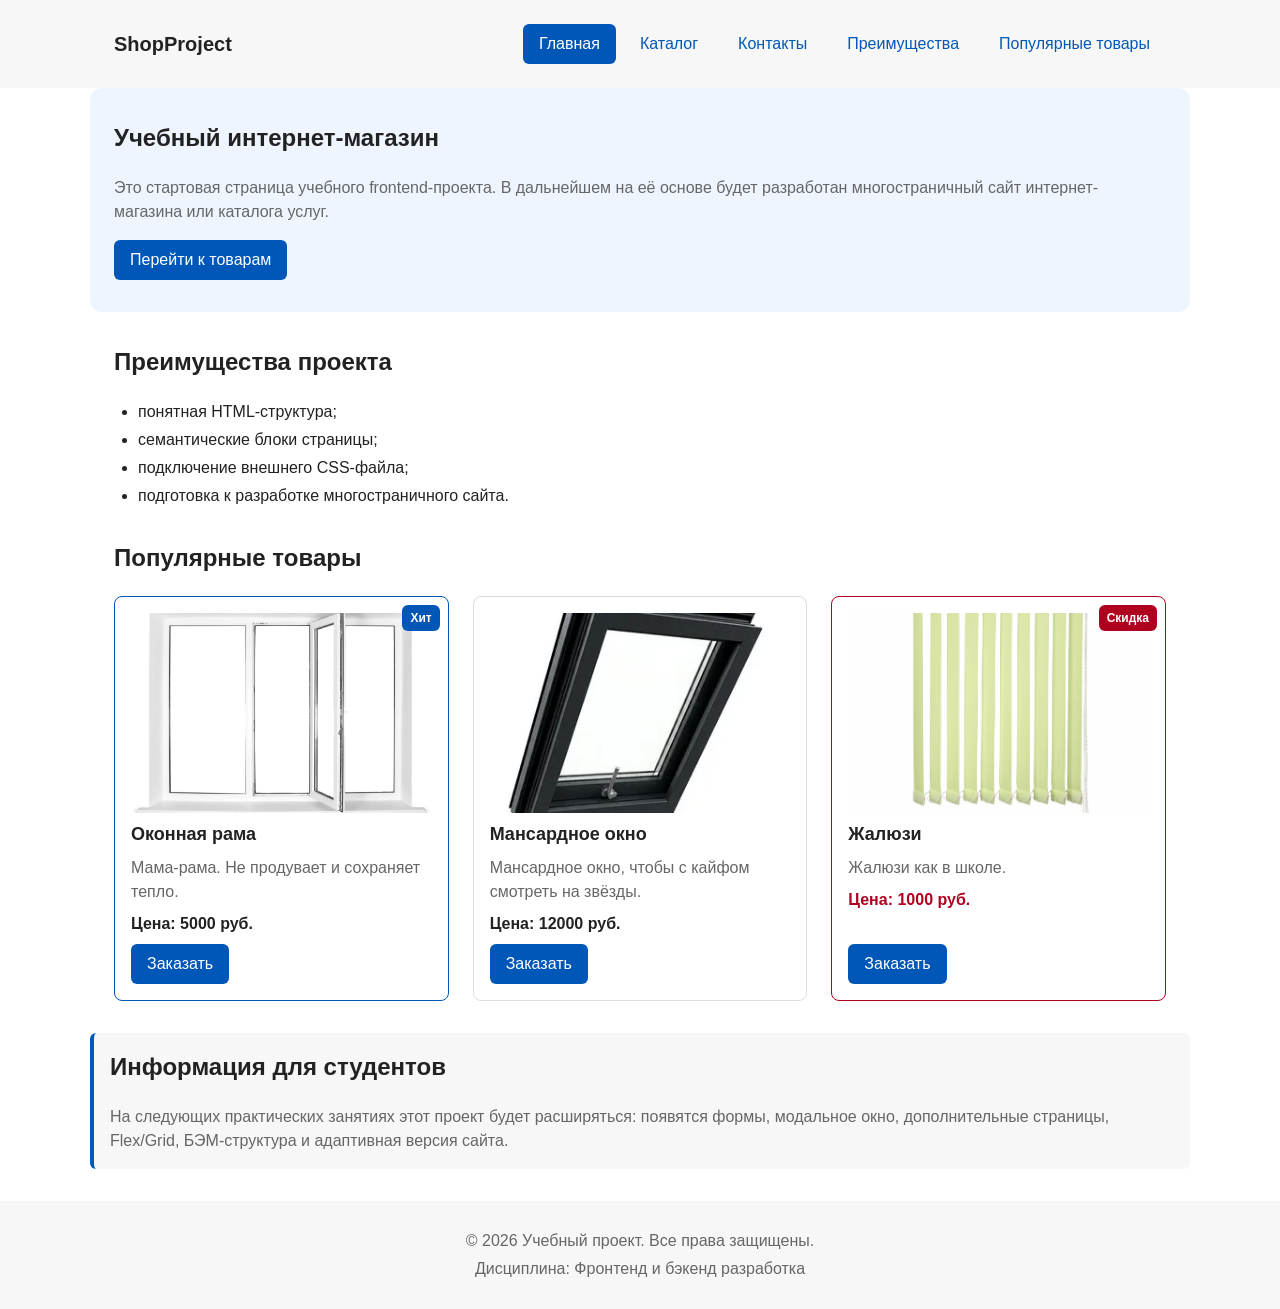
==== commit c4d6c50d: "refactor: apply BEM naming to CSS classes" ====
--- a/index.html
+++ b/index.html
@@ -3,233 +3,175 @@
 <head>
   <meta charset="UTF-8">
   <meta name="viewport" content="width=device-width, initial-scale=1.0">
-  <title>Учебный интернет-магазин</title>
+  <meta name="description" content="Учебный интернет-магазин: главная страница с популярными товарами.">
+  <title>Учебный интернет-магазин — Главная</title>
   <link rel="stylesheet" href="css/style.css">
   <script src="js/main.js" defer></script>
-  
 </head>
 <body>
-    <header>
-  <div class="site-header">
-    <a class="site-logo" href="index.html">ShopProject</a>
-<nav class="site-nav" aria-label="Основная навигация">
-  <ul class="site-nav__list">
-    <li><a href="index.html">Главная</a></li>
-    <li><a href="catalog.html">Каталог</a></li>
-    <li><a href="contacts.html">Контакты</a></li>
-    <li><a href="index.html#advantages">Преимущества</a></li>
-    <li><a href="index.html#popular">Популярные товары</a></li>
-    <li><a href="index.html#contacts">Обратная связь</a></li>
-  </ul>
-</nav>
 
-  </div>
-</header>
+  <header class="site-header">
+    <div class="site-header__inner">
+      <a class="site-header__logo" href="index.html">ShopProject</a>
 
-  <header>
-    <h1>Учебный интернет-магазин</h1>
+      <nav class="site-nav" aria-label="Основная навигация">
+        <ul class="site-nav__list">
+          <li class="site-nav__item">
+            <a class="site-nav__link site-nav__link--active" href="index.html">Главная</a>
+          </li>
+          <li class="site-nav__item">
+            <a class="site-nav__link" href="catalog.html">Каталог</a>
+          </li>
+          <li class="site-nav__item">
+            <a class="site-nav__link" href="contacts.html">Контакты</a>
+          </li>
+          <li class="site-nav__item">
+            <a class="site-nav__link" href="#advantages">Преимущества</a>
+          </li>
+          <li class="site-nav__item">
+            <a class="site-nav__link" href="#popular">Популярные товары</a>
+          </li>
+        </ul>
+      </nav>
+    </div>
   </header>
-<main>
-  <section class="hero">
-  <h1>Учебный интернет-магазин</h1>
-  <p>
-    Это стартовая страница учебного frontend-проекта.
-    В дальнейшем на её основе будет разработан многостраничный сайт
-    интернет-магазина или каталога услуг.
-  </p>
-  <a class="button" href="#popular">Перейти к товарам</a>
-</section>
-<section class="section" id="advantages">
-  <h2>Преимущества проекта</h2>
-
-  <ul class="advantages-list">
-    <li>понятная HTML-структура;</li>
-    <li>семантические блоки страницы;</li>
-    <li>подключение внешнего CSS-файла;</li>
-    <li>подготовка к разработке многостраничного сайта.</li>
-  </ul>
-</section>
-
-<section class="section" id="popular">
-  <h2>Популярные товары</h2>
-
-  <div class="products-grid">
-    <article class="product-card">
-      <img src="images/i.webp" alt="Оконная рама" class="product-image">
-      <h3>Оконная рама</h3>
-      <p>Мама-рама. Не продувает, и сохраняет тепло.</p>
-      <p>Цена: 5000 руб.</p>
-      <button class="button product-card__button" type="button" data-product="Товар 1">
-        Заказать
-      </button>
-    </article>
-
-    <article class="product-card">
-      <img src="images/окно мансардное.webp" alt="Оконная рама" class="product-image">
-        <h3>Мансардное окно</h3>
-        <p>Мансардное окно, чтобы с кайфом смотреть на звезды.</p>
-        <p>Цена: 12000 руб.</p>
-      <button class="button product-card__button" type="button" data-product="Товар 2">
-        Заказать
-      </button>
-    </article>
-
-    <article class="product-card">
-      <img src="images/жалюзи.webp" alt="Оконная рама" class="product-image">
-        <h3>Жалюзи</h3>
-        <p>Жалюзи как в школе.</p>
-        <p>Цена: 1000 руб.</p>
-      <button class="button product-card__button" type="button" data-product="Товар 3">
-        Заказать
-      </button>
-    </article>
-  </div>
-</section>
-
-
-<aside class="aside-info">
-  <h2>Информация для студентов</h2>
-  <p>
-    На следующих практических занятиях этот проект будет расширяться:
-    появятся формы, модальное окно, дополнительные страницы, Flex/Grid,
-    БЭМ-структура и адаптивная версия сайта.
-  </p>
-</aside>
-
-</main>
 
   <main>
-    
-    <section>
-      <h2>Главная страница проекта</h2>
-      <p>
+    <section class="hero">
+      <h1 class="hero__title">Учебный интернет-магазин</h1>
+      <p class="hero__text">
         Это стартовая страница учебного frontend-проекта.
-        В дальнейшем здесь будет разработан многостраничный сайт
+        В дальнейшем на её основе будет разработан многостраничный сайт
         интернет-магазина или каталога услуг.
       </p>
+      <a class="button button--primary" href="#popular">Перейти к товарам</a>
     </section>
-    <section>
-  <h2>О проекте</h2>
-  <p>
-    В рамках данного проекта будет разработан многостраничный сайт
-    интернет-магазина или каталога услуг. Проект будет постепенно
-    расширяться на следующих практических занятиях.
-  </p>
-</section>
-<aside class="aside-info">
-  <h2>Информация для студентов</h2>
-  <p>
-    На следующих практических занятиях этот проект будет расширяться:
-    появятся формы, модальное окно, дополнительные страницы, Flex/Grid,
-    БЭМ-структура и адаптивная версия сайта.
-  </p>
-</aside>
 
+    <section class="section" id="advantages">
+      <h2 class="section__title">Преимущества проекта</h2>
+      <ul class="advantages-list">
+        <li class="advantages-list__item">понятная HTML-структура;</li>
+        <li class="advantages-list__item">семантические блоки страницы;</li>
+        <li class="advantages-list__item">подключение внешнего CSS-файла;</li>
+        <li class="advantages-list__item">подготовка к разработке многостраничного сайта.</li>
+      </ul>
+    </section>
+
+    <section class="section" id="popular">
+      <h2 class="section__title">Популярные товары</h2>
+
+      <div class="products-grid">
+        <article class="product-card product-card--featured">
+          <span class="product-card__badge">Хит</span>
+          <img src="images/i.webp" alt="Оконная рама" class="product-card__image">
+          <h3 class="product-card__title">Оконная рама</h3>
+          <p class="product-card__description">Мама-рама. Не продувает и сохраняет тепло.</p>
+          <p class="product-card__price">Цена: 5000 руб.</p>
+          <button class="button button--primary product-card__button" type="button" data-product="Оконная рама">
+            Заказать
+          </button>
+        </article>
+
+        <article class="product-card">
+          <img src="images/окно мансардное.webp" alt="Мансардное окно" class="product-card__image">
+          <h3 class="product-card__title">Мансардное окно</h3>
+          <p class="product-card__description">Мансардное окно, чтобы с кайфом смотреть на звёзды.</p>
+          <p class="product-card__price">Цена: 12000 руб.</p>
+          <button class="button button--primary product-card__button" type="button" data-product="Мансардное окно">
+            Заказать
+          </button>
+        </article>
+
+        <article class="product-card product-card--discount">
+          <span class="product-card__badge product-card__badge--sale">Скидка</span>
+          <img src="images/жалюзи.webp" alt="Жалюзи" class="product-card__image">
+          <h3 class="product-card__title">Жалюзи</h3>
+          <p class="product-card__description">Жалюзи как в школе.</p>
+          <p class="product-card__price">Цена: 1000 руб.</p>
+          <button class="button button--primary product-card__button" type="button" data-product="Жалюзи">
+            Заказать
+          </button>
+        </article>
+      </div>
+    </section>
+
+    <aside class="aside-info">
+      <h2 class="aside-info__title">Информация для студентов</h2>
+      <p class="aside-info__text">
+        На следующих практических занятиях этот проект будет расширяться:
+        появятся формы, модальное окно, дополнительные страницы, Flex/Grid,
+        БЭМ-структура и адаптивная версия сайта.
+      </p>
+    </aside>
   </main>
-<footer id="contacts">
-  <p>&copy; 2026 Учебный проект. Все права защищены.</p>
-  <p>Дисциплина: Фронтенд и бэкенд разработка</p>
-</footer>
 
-  <footer>
-    <p>&copy; 2026 Учебный проект</p>
+  <footer class="site-footer">
+    <p class="site-footer__text">&copy; 2026 Учебный проект. Все права защищены.</p>
+    <p class="site-footer__text">Дисциплина: Фронтенд и бэкенд разработка</p>
   </footer>
+
   <dialog class="order-dialog" id="order-dialog" aria-labelledby="order-dialog-title">
-  <h2 id="order-dialog-title">Оформление заявки</h2>
+    <h2 class="order-dialog__title" id="order-dialog-title">Оформление заявки</h2>
 
-  <form class="order-form" id="order-form" action="#" method="post" novalidate>
-    <input id="selected-product" name="selected-product" type="hidden">
+    <form class="order-form" id="order-form" action="#" method="post" novalidate>
+      <input id="selected-product" name="selected-product" type="hidden">
 
-    <div class="form-field">
-      <label for="order-name">Имя</label>
-      <input
-        id="order-name"
-        name="name"
-        type="text"
-        placeholder="Введите ваше имя"
-        minlength="2"
-        autocomplete="given-name"
-        required
-      >
-    </div>
+      <div class="order-form__field">
+        <label class="order-form__label" for="order-name">Имя</label>
+        <input class="order-form__input" id="order-name" name="name" type="text"
+               placeholder="Введите ваше имя" minlength="2" autocomplete="given-name" required>
+      </div>
 
-    <div class="form-field">
-      <label for="order-email">E-mail</label>
-      <input
-        id="order-email"
-        name="email"
-        type="email"
-        placeholder="example@mail.ru"
-        autocomplete="email"
-        required
-      >
-    </div>
+      <div class="order-form__field">
+        <label class="order-form__label" for="order-email">E-mail</label>
+        <input class="order-form__input" id="order-email" name="email" type="email"
+               placeholder="example@mail.ru" autocomplete="email" required>
+      </div>
 
-    <div class="form-field">
-      <label for="order-phone">Телефон</label>
-      <input
-        id="order-phone"
-        name="phone"
-        type="tel"
-        inputmode="tel"
-        placeholder="+7 (900) 000-00-00"
-        pattern="^\+7 \(\d{3}\) \d{3}-\d{2}-\d{2}$"
-        required
-      >
-      <small>Формат: +7 (900) 000-00-00</small>
-    </div>
+      <div class="order-form__field">
+        <label class="order-form__label" for="order-phone">Телефон</label>
+        <input class="order-form__input" id="order-phone" name="phone" type="tel"
+               inputmode="tel" placeholder="+7 (900) 000-00-00"
+               pattern="^\+7 \(\d{3}\) \d{3}-\d{2}-\d{2}$" required>
+        <small class="order-form__hint">Формат: +7 (900) 000-00-00</small>
+      </div>
 
-    <div class="form-field">
-      <label for="order-date">Дата связи</label>
-      <input
-        id="order-date"
-        name="date"
-        type="date"
-      >
-    </div>
+      <div class="order-form__field">
+        <label class="order-form__label" for="order-date">Дата связи</label>
+        <input class="order-form__input" id="order-date" name="date" type="date">
+      </div>
 
-    <div class="form-field">
-      <label for="order-topic">Тема заявки</label>
-      <select id="order-topic" name="topic" required>
-        <option value="">Выберите тему</option>
-        <option value="product">Заказ товара</option>
-        <option value="consultation">Консультация</option>
-        <option value="delivery">Доставка</option>
-      </select>
-    </div>
+      <div class="order-form__field">
+        <label class="order-form__label" for="order-topic">Тема заявки</label>
+        <select class="order-form__select" id="order-topic" name="topic" required>
+          <option value="">Выберите тему</option>
+          <option value="product">Заказ товара</option>
+          <option value="consultation">Консультация</option>
+          <option value="delivery">Доставка</option>
+        </select>
+      </div>
 
-    <div class="form-field">
-      <label for="order-comment">Комментарий</label>
-      <textarea
-        id="order-comment"
-        name="comment"
-        rows="4"
-        placeholder="Укажите дополнительную информацию"
-      ></textarea>
-    </div>
+      <div class="order-form__field">
+        <label class="order-form__label" for="order-comment">Комментарий</label>
+        <textarea class="order-form__textarea" id="order-comment" name="comment" rows="4"
+                  placeholder="Укажите дополнительную информацию"></textarea>
+      </div>
 
-    <div class="form-field form-field--checkbox">
-      <label>
-        <input
-          id="order-agreement"
-          name="agreement"
-          type="checkbox"
-          required
-        >
-        Я согласен на обработку данных
-      </label>
-    </div>
+      <div class="order-form__field order-form__field--checkbox">
+        <label class="order-form__label order-form__label--checkbox">
+          <input class="order-form__checkbox" id="order-agreement" name="agreement" type="checkbox" required>
+          Я согласен на обработку данных
+        </label>
+      </div>
 
-    <div class="form-actions">
-      <button type="button" id="close-order-dialog">Закрыть</button>
-      <button type="submit">Отправить заявку</button>
-    </div>
-  </form>
-</dialog>
+      <div class="order-form__actions">
+        <button class="button button--secondary" type="button" id="close-order-dialog">Закрыть</button>
+        <button class="button button--primary" type="submit">Отправить заявку</button>
+      </div>
+    </form>
+  </dialog>
 
-<p class="success-message" id="success-message" hidden>
-  Форма успешно отправлена!
-</p>
+  <p class="success-message" id="success-message" hidden>Форма успешно отправлена!</p>
 
 </body>
-</html>
+</html>
--- a/css/style.css
+++ b/css/style.css
@@ -1,249 +1,7 @@
-/* 
-  Универсальное правило для всех элементов.
-  border-box делает расчёт размеров более понятным:
-  width включает content, padding и border.
-*/
-* {
-  box-sizing: border-box;
-}
-
-/* ===============================
-   2. Базовые стили
-   =============================== */
-
-* {
-  box-sizing: border-box;
-}
-
-body {
-  margin: 0;
-  font-family: Arial, sans-serif;
-  line-height: 1.5;
-  color: var(--color-text);
-  background-color: var(--color-bg);
-}
-/*
-  Задаём внутренние отступы для основных областей страницы.
-  Это делает содержимое визуально отделённым от краёв окна браузера.
-*/
-header,
-main,
-footer {
-  padding: var(--space-lg);
-}
-
-
-/*
-  Оформляем шапку страницы.
-  Пока используется простой светло-серый фон.
-*/
-header {
-  background-color: var(--color-surface);;
-}
-
-/*
-  Оформляем подвал страницы тем же фоном,
-  чтобы визуально отделить его от основного содержимого.
-*/
-footer {
-  background-color: var(--color-surface);;
-}
-
-body {
-  margin: 0;
-  font-family: Arial, sans-serif;
-  line-height: 1.5;
-}
-
-header,
-main,
-footer {
-  padding: 20px;
-}
-
-header {
-  background-color: #f2f2f2;
-}
-
-footer {
-  background-color: #f2f2f2;
-}
-
-section {
-  margin-bottom: 24px;
-}
-
-section h2 {
-  margin-top: 0;
-}
-
-
-
-
-
-/*
-  Ограничиваем ширину содержимого шапки,
-  чтобы оно не растягивалось слишком сильно на широких экранах.
-*/
-.site-header {
-  max-width: 1100px;
-  margin: 0 auto;
-}
-
-/*
-  Оформляем текстовый логотип.
-*/
-.site-logo {
-  font-weight: bold;
-  text-decoration: none;
-  color: #222222;
-}
-
-/*
-  Убираем стандартные отступы и маркеры списка навигации.
-*/
-.site-nav__list {
-  padding: 0;
-  margin: 16px 0 0;
-  list-style: none;
-  display: flex;
-  flex-wrap: wrap;
-  justify-content: center;
-  align-items: center;
-  gap: var(--space-md);
-  padding: 0;
-  margin: var(--space-md) 0 0;
-  list-style: none;
-
-}
-
-/*
-  Добавляем расстояние между пунктами меню.
-*/
-.site-nav__list li {
-  margin-bottom: 8px;
-}
-
-/*
-  Оформляем ссылки меню.
-*/
-.site-nav__list a {
-  display: inline-block;
-  padding: var(--space-sm) var(--space-md);
-  color: var(--color-primary);
-  text-decoration: none;
-  border-radius: var(--radius-sm);
-}
-
-.site-nav__list a:hover {
-  color: var(--color-white);
-  background-color: var(--color-primary);
-}
-
-
-
-
-
-
-
-
-
-/*
-  Карточка товара — самостоятельный блок.
-  На следующих занятиях карточки будут доработаны и выстроены в сетку.
-*/
-.product-card {
-  display: flex;
-  flex-direction: column;
-  gap: var(--space-sm);
-  margin-bottom: 0;
-  padding: var(--space-md);
-  border: 1px solid var(--color-border);
-  border-radius: var(--radius-md);
-  background-color: var(--color-bg);
-}
-
-.product-card .button {
-  margin-top: auto;
-  align-self: flex-start;
-}
-
-
-.product-card:hover {
-  border-color: var(--color-primary);
-}
-
-.product-card h3 {
-  margin-top: 0;
-}
-
-
-
-
-
-/*
-  Пока это обычная ссылка, но визуально она оформляется как кнопка.
-*/
-.button {
-  display: inline-block;
-  padding: var(--space-sm) var(--space-md);
-  color: var(--color-white);
-  background-color: var(--color-primary);
-  text-decoration: none;
-  border: none;
-  border-radius: var(--radius-sm);
-  cursor: pointer;
-}
-
-.button:hover {
-  background-color: var(--color-primary-dark);
-}
-
-.button:focus-visible {
-  outline: 2px solid var(--color-primary);
-  outline-offset: 3px;
-}
-
-.button:disabled {
-  opacity: 0.6;
-  cursor: not-allowed;
-}
-
-
-/*
-  Дополнительный информационный блок.
-*/
-aside-info {
-  max-width: var(--container-width);
-  margin: 0 auto var(--space-xl);
-  padding: var(--space-md);
-  border-left: 4px solid var(--color-primary);
-  background-color: var(--color-surface);
-
-}
-
-
-/*
-  Сообщение об успешной отправке.
-*/
-.success-message {
-  max-width: var(--container-width);
-  margin: var(--space-lg) auto;
-  padding: var(--space-md);
-  border-left: 4px solid var(--color-success);
-  background-color: var(--color-success-bg);
-}
-
-
-
-
-
-
-/* ===============================
+/* =========================================================
    1. Переменные проекта
-   =============================== */
+   ========================================================= */
 :root {
-  /* Основные цвета проекта */
   --color-bg: #ffffff;
   --color-text: #222222;
   --color-muted: #666666;
@@ -257,45 +15,133 @@
   --color-success-bg: #eefaf0;
   --color-white: #ffffff;
 
-  /* Отступы */
   --space-xs: 4px;
   --space-sm: 8px;
   --space-md: 16px;
   --space-lg: 24px;
   --space-xl: 32px;
 
-  /* Скругления */
   --radius-sm: 6px;
   --radius-md: 8px;
   --radius-lg: 12px;
 
-  /* Размеры */
   --container-width: 1100px;
 }
 
-/* ===============================
+/* =========================================================
    2. Базовые стили
-   =============================== */
-
-/* ===============================
-   3. Общие элементы интерфейса
-   =============================== */
+   ========================================================= */
+*,
+*::before,
+*::after {
+  box-sizing: border-box;
+}
+
+body {
+  margin: 0;
+  font-family: Arial, sans-serif;
+  line-height: 1.5;
+  color: var(--color-text);
+  background-color: var(--color-bg);
+}
+
 a {
   color: var(--color-primary);
+  text-decoration: none;
 }
 
 a:hover {
   color: var(--color-primary-dark);
 }
 
-a:focus-visible {
+a:focus-visible,
+button:focus-visible,
+input:focus-visible,
+select:focus-visible,
+textarea:focus-visible {
   outline: 2px solid var(--color-primary);
   outline-offset: 3px;
 }
 
-/* ===============================
-   4. Компоненты страницы
-   =============================== */
+/* =========================================================
+   3. Шапка сайта
+   ========================================================= */
+.site-header {
+  background-color: var(--color-surface);
+}
+
+.site-header__inner {
+  max-width: var(--container-width);
+  margin: 0 auto;
+  padding: var(--space-lg);
+  display: flex;
+  flex-wrap: wrap;
+  justify-content: space-between;
+  align-items: center;
+  gap: var(--space-md);
+}
+
+.site-header__logo {
+  font-weight: 700;
+  font-size: 20px;
+  color: var(--color-text);
+  text-decoration: none;
+}
+
+/* =========================================================
+   4. Навигация
+   ========================================================= */
+.site-nav__list {
+  display: flex;
+  flex-wrap: wrap;
+  align-items: center;
+  gap: var(--space-sm);
+  padding: 0;
+  margin: 0;
+  list-style: none;
+}
+
+.site-nav__item {
+  display: inline-block;
+}
+
+.site-nav__link {
+  display: inline-block;
+  padding: var(--space-sm) var(--space-md);
+  color: var(--color-primary);
+  text-decoration: none;
+  border-radius: var(--radius-sm);
+  transition: background-color 0.2s ease, color 0.2s ease;
+}
+
+.site-nav__link:hover {
+  color: var(--color-white);
+  background-color: var(--color-primary);
+}
+
+.site-nav__link--active {
+  color: var(--color-white);
+  background-color: var(--color-primary);
+}
+
+/* =========================================================
+   5. Универсальные блоки
+   ========================================================= */
+.section {
+  max-width: var(--container-width);
+  margin: 0 auto var(--space-xl);
+  padding: 0 var(--space-lg);
+}
+
+.section__title {
+  margin-top: 0;
+  font-size: 24px;
+}
+
+.section__text {
+  color: var(--color-muted);
+}
+
 .hero {
   max-width: var(--container-width);
   margin: 0 auto var(--space-xl);
@@ -304,109 +150,295 @@
   border-radius: var(--radius-lg);
 }
 
-.section {
+.hero__title {
+  margin-top: 0;
+}
+
+.hero__text {
+  color: var(--color-muted);
+}
+
+.aside-info {
   max-width: var(--container-width);
   margin: 0 auto var(--space-xl);
-}
-
-.section h2 {
+  padding: var(--space-md);
+  border-left: 4px solid var(--color-primary);
+  background-color: var(--color-surface);
+  border-radius: var(--radius-sm);
+}
+
+.aside-info__title {
   margin-top: 0;
 }
 
-/* ===============================
-   5. Форма и модальное окно
-   =============================== */
+.aside-info__text {
+  color: var(--color-muted);
+  margin-bottom: 0;
+}
+
+.advantages-list {
+  padding-left: var(--space-lg);
+}
+
+.advantages-list__item {
+  margin-bottom: var(--space-xs);
+}
+
+/* =========================================================
+   6. Сетка товаров
+   ========================================================= */
+.products-grid {
+  display: grid;
+  grid-template-columns: repeat(3, 1fr);
+  gap: var(--space-lg);
+}
+
+/* =========================================================
+   7. Карточка товара
+   ========================================================= */
+.product-card {
+  position: relative;
+  display: flex;
+  flex-direction: column;
+  gap: var(--space-sm);
+  padding: var(--space-md);
+  border: 1px solid var(--color-border);
+  border-radius: var(--radius-md);
+  background-color: var(--color-bg);
+  transition: border-color 0.2s ease;
+}
+
+.product-card:hover {
+  border-color: var(--color-primary);
+}
+
+.product-card--featured {
+  border-color: var(--color-primary);
+}
+
+.product-card--discount {
+  border-color: var(--color-danger);
+}
+
+.product-card__image {
+  width: 100%;
+  height: 200px;
+  object-fit: cover;
+  border-radius: var(--radius-sm);
+  display: block;
+}
+
+.product-card__title {
+  margin: 0;
+  color: var(--color-text);
+  font-size: 18px;
+}
+
+.product-card__description {
+  margin: 0;
+  color: var(--color-muted);
+}
+
+.product-card__price {
+  margin: 0;
+  font-weight: 700;
+}
+
+.product-card--discount .product-card__price {
+  color: var(--color-danger);
+}
+
+.product-card__button {
+  margin-top: auto;
+  align-self: flex-start;
+}
+
+.product-card__badge {
+  position: absolute;
+  top: var(--space-sm);
+  right: var(--space-sm);
+  z-index: 2;
+  padding: 4px 8px;
+  font-size: 12px;
+  font-weight: 700;
+  color: var(--color-white);
+  background-color: var(--color-primary);
+  border-radius: var(--radius-sm);
+}
+
+.product-card__badge--sale {
+  background-color: var(--color-danger);
+}
+
+/* =========================================================
+   8. Хлебные крошки
+   ========================================================= */
+.breadcrumbs {
+  max-width: var(--container-width);
+  margin: 0 auto var(--space-md);
+  padding: var(--space-sm) var(--space-lg);
+  font-size: 14px;
+  color: var(--color-muted);
+}
+
+.breadcrumbs__link {
+  color: var(--color-primary);
+}
+
+.breadcrumbs__current::before {
+  content: " / ";
+  color: var(--color-muted);
+}
+
+/* =========================================================
+   9. Кнопки
+   ========================================================= */
+.button {
+  display: inline-block;
+  padding: var(--space-sm) var(--space-md);
+  font: inherit;
+  color: var(--color-white);
+  background-color: var(--color-primary);
+  border: none;
+  border-radius: var(--radius-sm);
+  text-decoration: none;
+  cursor: pointer;
+  transition: background-color 0.2s ease, color 0.2s ease;
+}
+
+.button--primary {
+  color: var(--color-white);
+  background-color: var(--color-primary);
+}
+
+.button--primary:hover {
+  background-color: var(--color-primary-dark);
+}
+
+.button--secondary {
+  color: var(--color-primary);
+  background-color: transparent;
+  border: 1px solid var(--color-primary);
+}
+
+.button--secondary:hover {
+  color: var(--color-white);
+  background-color: var(--color-primary);
+}
+
+.button:disabled,
+.button--disabled {
+  opacity: 0.6;
+  cursor: not-allowed;
+}
+
+/* =========================================================
+   10. Форма заявки
+   ========================================================= */
+.order-form {
+  display: block;
+}
+
+.order-form__field {
+  margin-bottom: var(--space-md);
+}
+
+.order-form__field--checkbox {
+  margin-bottom: var(--space-md);
+}
+
+.order-form__label {
+  display: block;
+  margin-bottom: var(--space-xs);
+  font-weight: 600;
+}
+
+.order-form__label--checkbox {
+  display: flex;
+  align-items: center;
+  gap: var(--space-sm);
+  font-weight: 400;
+}
+
+.order-form__input,
+.order-form__select,
+.order-form__textarea {
+  width: 100%;
+  padding: 10px 12px;
+  font: inherit;
+  color: var(--color-text);
+  background-color: var(--color-bg);
+  border: 1px solid var(--color-border);
+  border-radius: var(--radius-sm);
+}
+
+.order-form__input:hover,
+.order-form__select:hover,
+.order-form__textarea:hover {
+  border-color: var(--color-primary);
+}
+
+.order-form__checkbox {
+  width: auto;
+  margin: 0;
+}
+
+.order-form__hint {
+  display: block;
+  margin-top: var(--space-xs);
+  color: var(--color-muted);
+  font-size: 12px;
+}
+
+.order-form__actions {
+  display: flex;
+  gap: var(--space-md);
+  margin-top: var(--space-lg);
+}
+
+[aria-invalid="true"] {
+  border-color: var(--color-danger);
+}
+
+/* =========================================================
+   11. Модальное окно
+   ========================================================= */
 .order-dialog {
+  position: relative;
+  z-index: 200;
   width: min(100% - 32px, 560px);
   padding: var(--space-lg);
   border: none;
   border-radius: var(--radius-lg);
+  background-color: var(--color-bg);
 }
 
 .order-dialog::backdrop {
   background-color: rgba(0, 0, 0, 0.5);
 }
 
-.form-field {
-  margin-bottom: var(--space-md);
-}
-
-.form-field label {
-  display: block;
-  margin-bottom: var(--space-xs);
-}
-
-.form-field input,
-.form-field select,
-.form-field textarea {
-  width: 100%;
-  padding: 10px 12px;
-  border: 1px solid var(--color-border);
-  border-radius: var(--radius-sm);
-  font: inherit;
-}
-
-.form-field input[type="checkbox"] {
-  width: auto;
-}
-
-.form-field small {
-  display: block;
-  margin-top: var(--space-xs);
-  color: var(--color-muted);
-}
-
-
-
-
-
-
-
-
-.form-field input:hover,
-.form-field select:hover,
-.form-field textarea:hover {
-  border-color: var(--color-primary);
-}
-
-.form-field input:focus-visible,
-.form-field select:focus-visible,
-.form-field textarea:focus-visible,
-.form-actions button:focus-visible {
-  outline: 2px solid var(--color-primary);
-  outline-offset: 3px;
-}
-
-[aria-invalid="true"] {
-  border-color: var(--color-danger);
-}
-
-
-
-:target {
-  outline: 2px dashed var(--color-primary);
-  outline-offset: 4px;
-}
-
-
-
-
-
-
-
-
-
-.products-grid {
-  display: grid;
-  grid-template-columns: repeat(3, 1fr);
-  gap: var(--space-lg);
-}
-
-
-
+.order-dialog__title {
+  margin-top: 0;
+}
+
+/* =========================================================
+   12. Сообщение об успехе
+   ========================================================= */
+.success-message {
+  max-width: var(--container-width);
+  margin: var(--space-lg) auto;
+  padding: var(--space-md);
+  border-left: 4px solid var(--color-success);
+  background-color: var(--color-success-bg);
+}
+
+/* =========================================================
+   13. Каталог
+   ========================================================= */
 .catalog-layout {
   max-width: var(--container-width);
   margin: 0 auto var(--space-xl);
+  padding: 0 var(--space-lg);
   display: grid;
   grid-template-columns: 260px 1fr;
   grid-template-areas: "filters products";
@@ -415,63 +447,79 @@
 
 .catalog-filters {
   grid-area: filters;
+  align-self: start;
   padding: var(--space-md);
   border: 1px solid var(--color-border);
   border-radius: var(--radius-md);
   background-color: var(--color-surface);
 }
 
+.catalog-filters__title {
+  margin-top: 0;
+}
+
 .catalog-products {
   grid-area: products;
 }
-
-
-
 
 .filters-form {
   display: grid;
   gap: var(--space-md);
 }
 
-.filters-form fieldset {
+.filters-form__group {
   margin: 0;
   padding: var(--space-md);
   border: 1px solid var(--color-border);
   border-radius: var(--radius-sm);
 }
 
-.filters-form legend {
+.filters-form__legend {
   font-weight: 700;
 }
 
-.filters-form label {
+.filters-form__label {
   display: block;
   margin-bottom: var(--space-sm);
 }
 
-.filters-form input[type="number"] {
+.filters-form__input {
   width: 100%;
   padding: 8px 10px;
+  font: inherit;
   border: 1px solid var(--color-border);
   border-radius: var(--radius-sm);
-  font: inherit;
-}
-
-
-
-
-
-.product-image {
-  width: 90%;          
-  height: 200px;        
-  object-fit: cover;    
-  border-radius: 8px;   
-  display: block;       
-  margin-bottom: 10px;  
-}
-
-.products {
-  display: grid;
-  grid-template-columns: repeat(3, 1fr);
-  gap: 20px;
+}
+
+/* =========================================================
+   14. Контакты
+   ========================================================= */
+.contacts-list {
+  padding-left: var(--space-lg);
+}
+
+.contacts-list__item {
+  margin-bottom: var(--space-xs);
+}
+
+/* =========================================================
+   15. Подвал
+   ========================================================= */
+.site-footer {
+  padding: var(--space-lg);
+  background-color: var(--color-surface);
+  text-align: center;
+}
+
+.site-footer__text {
+  margin: var(--space-xs) 0;
+  color: var(--color-muted);
+}
+
+/* =========================================================
+   16. Якорные ссылки
+   ========================================================= */
+:target {
+  outline: 2px dashed var(--color-primary);
+  outline-offset: 4px;
 }
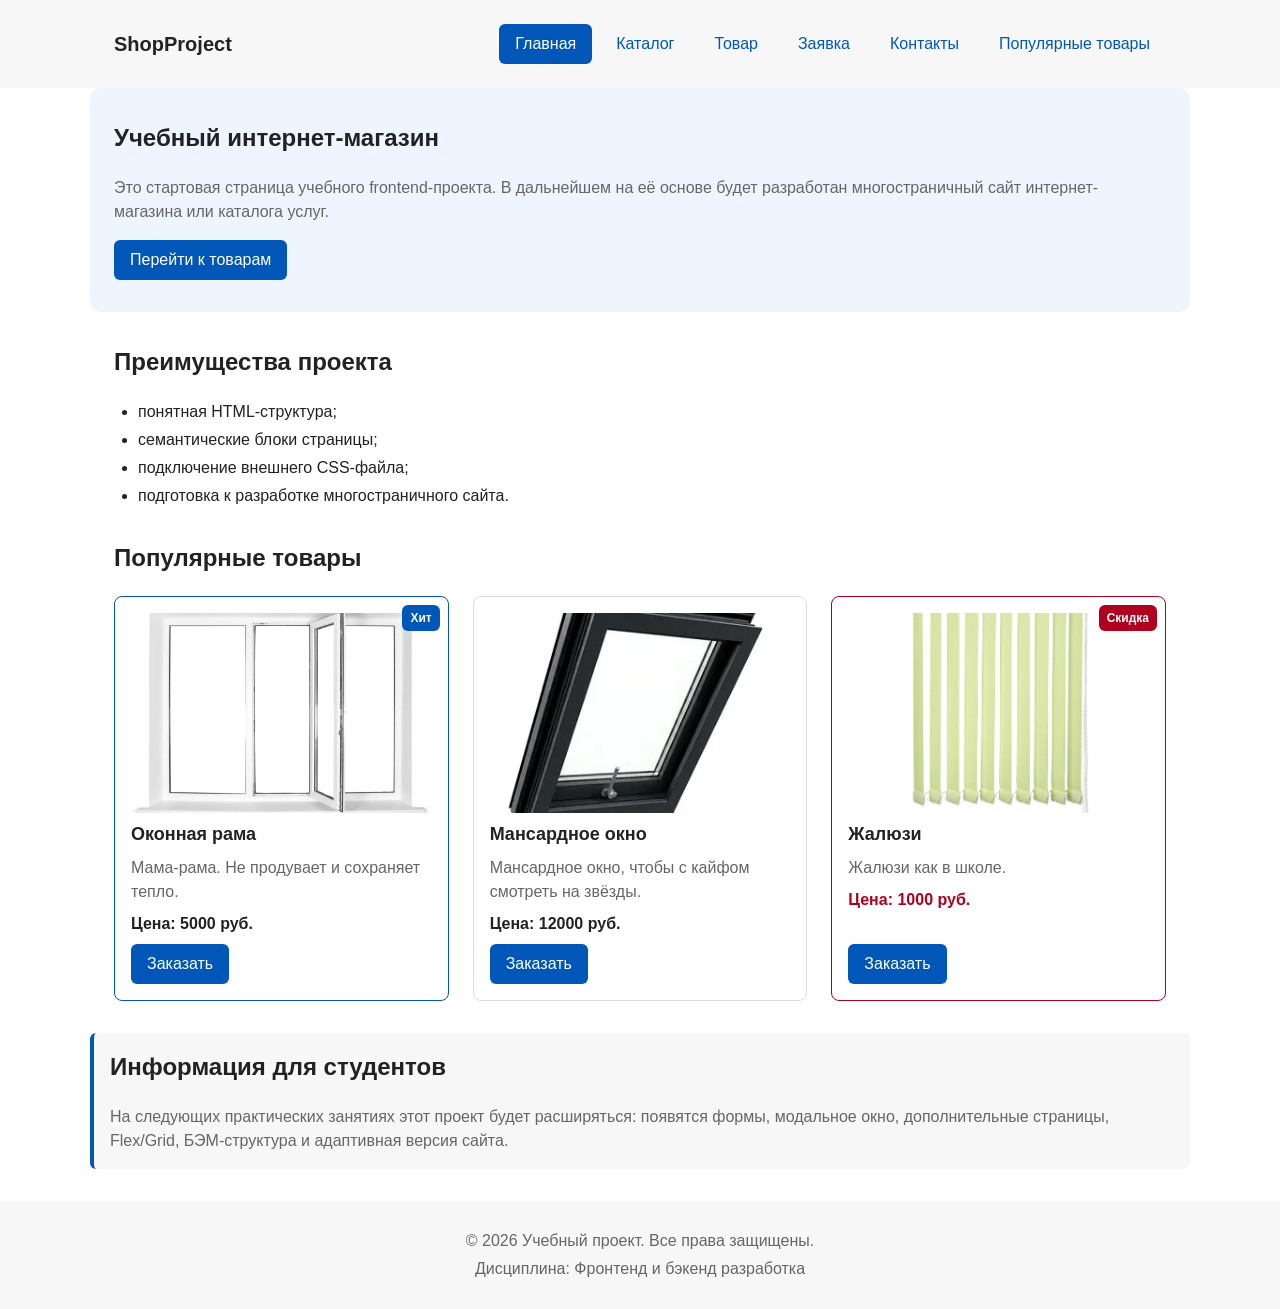
==== commit dfc67946: "fix: prepare HTML CSS project for submission" ====
--- a/index.html
+++ b/index.html
@@ -23,10 +23,13 @@
             <a class="site-nav__link" href="catalog.html">Каталог</a>
           </li>
           <li class="site-nav__item">
-            <a class="site-nav__link" href="contacts.html">Контакты</a>
+            <a class="site-nav__link" href="product.html">Товар</a>
           </li>
           <li class="site-nav__item">
-            <a class="site-nav__link" href="#advantages">Преимущества</a>
+            <a class="site-nav__link" href="order.html">Заявка</a>
+          </li>
+          <li class="site-nav__item">
+            <a class="site-nav__link" href="contacts.html">Контакты</a>
           </li>
           <li class="site-nav__item">
             <a class="site-nav__link" href="#popular">Популярные товары</a>
@@ -105,10 +108,12 @@
     </aside>
   </main>
 
-  <footer class="site-footer">
+  <footer class="site-footer" id="contacts">
     <p class="site-footer__text">&copy; 2026 Учебный проект. Все права защищены.</p>
     <p class="site-footer__text">Дисциплина: Фронтенд и бэкенд разработка</p>
   </footer>
+
+  <button class="to-top" id="to-top" type="button" aria-label="Наверх">↑</button>
 
   <dialog class="order-dialog" id="order-dialog" aria-labelledby="order-dialog-title">
     <h2 class="order-dialog__title" id="order-dialog-title">Оформление заявки</h2>
--- a/css/style.css
+++ b/css/style.css
@@ -37,6 +37,10 @@
   box-sizing: border-box;
 }
 
+html {
+  scroll-behavior: smooth;
+}
+
 body {
   margin: 0;
   font-family: Arial, sans-serif;
@@ -64,9 +68,12 @@
 }
 
 /* =========================================================
-   3. Шапка сайта
+   3. Шапка сайта (sticky)
    ========================================================= */
 .site-header {
+  position: sticky;
+  top: 0;
+  z-index: 50;
   background-color: var(--color-surface);
 }
 
@@ -339,6 +346,10 @@
   display: block;
 }
 
+.order-form--page {
+  max-width: 600px;
+}
+
 .order-form__field {
   margin-bottom: var(--space-md);
 }
@@ -448,6 +459,9 @@
 .catalog-filters {
   grid-area: filters;
   align-self: start;
+  position: sticky;
+  top: 100px;
+  z-index: 10;
   padding: var(--space-md);
   border: 1px solid var(--color-border);
   border-radius: var(--radius-md);
@@ -492,7 +506,84 @@
 }
 
 /* =========================================================
-   14. Контакты
+   14. Таблица характеристик
+   ========================================================= */
+.product-table {
+  width: 100%;
+  border-collapse: collapse;
+  margin-top: var(--space-md);
+  background-color: var(--color-bg);
+}
+
+.product-table__caption {
+  caption-side: top;
+  text-align: left;
+  font-weight: 700;
+  margin-bottom: var(--space-sm);
+  color: var(--color-muted);
+}
+
+.product-table__th,
+.product-table__td {
+  padding: var(--space-sm) var(--space-md);
+  border: 1px solid var(--color-border);
+  text-align: left;
+}
+
+.product-table__th {
+  background-color: var(--color-surface);
+  font-weight: 700;
+}
+
+.product-table__row:nth-child(even) {
+  background-color: var(--color-surface);
+}
+
+/* =========================================================
+   15. Страница товара
+   ========================================================= */
+.product-detail {
+  max-width: var(--container-width);
+  margin: 0 auto var(--space-xl);
+  padding: 0 var(--space-lg);
+  display: grid;
+  grid-template-columns: 1fr 1fr;
+  gap: var(--space-xl);
+  align-items: start;
+}
+
+.product-detail__media {
+  position: relative;
+}
+
+.product-detail__image {
+  width: 100%;
+  height: auto;
+  border-radius: var(--radius-md);
+  display: block;
+}
+
+.product-detail__title {
+  margin-top: 0;
+}
+
+.product-detail__description {
+  color: var(--color-muted);
+}
+
+.product-detail__price {
+  font-size: 22px;
+  font-weight: 700;
+}
+
+.product-detail__actions {
+  display: flex;
+  gap: var(--space-md);
+  margin-top: var(--space-lg);
+}
+
+/* =========================================================
+   16. Контакты
    ========================================================= */
 .contacts-list {
   padding-left: var(--space-lg);
@@ -503,7 +594,7 @@
 }
 
 /* =========================================================
-   15. Подвал
+   17. Подвал
    ========================================================= */
 .site-footer {
   padding: var(--space-lg);
@@ -517,9 +608,72 @@
 }
 
 /* =========================================================
-   16. Якорные ссылки
+   18. Кнопка «Наверх» (fixed)
+   ========================================================= */
+.to-top {
+  position: fixed;
+  right: var(--space-lg);
+  bottom: var(--space-lg);
+  z-index: 150;
+  width: 44px;
+  height: 44px;
+  padding: 0;
+  font-size: 20px;
+  line-height: 1;
+  color: var(--color-white);
+  background-color: var(--color-primary);
+  border: none;
+  border-radius: 50%;
+  cursor: pointer;
+  box-shadow: 0 2px 8px rgba(0, 0, 0, 0.2);
+  display: none;
+}
+
+.to-top:hover {
+  background-color: var(--color-primary-dark);
+}
+
+.to-top--visible {
+  display: block;
+}
+
+/* =========================================================
+   19. Якорные ссылки
    ========================================================= */
 :target {
   outline: 2px dashed var(--color-primary);
   outline-offset: 4px;
+}
+
+/* =========================================================
+   20. Адаптив
+   ========================================================= */
+@media (max-width: 900px) {
+  .products-grid {
+    grid-template-columns: repeat(2, 1fr);
+  }
+
+  .catalog-layout {
+    grid-template-columns: 1fr;
+    grid-template-areas: "filters" "products";
+  }
+
+  .catalog-filters {
+    position: static;
+  }
+
+  .product-detail {
+    grid-template-columns: 1fr;
+  }
+}
+
+@media (max-width: 600px) {
+  .products-grid {
+    grid-template-columns: 1fr;
+  }
+
+  .site-header__inner {
+    flex-direction: column;
+    align-items: flex-start;
+  }
 }
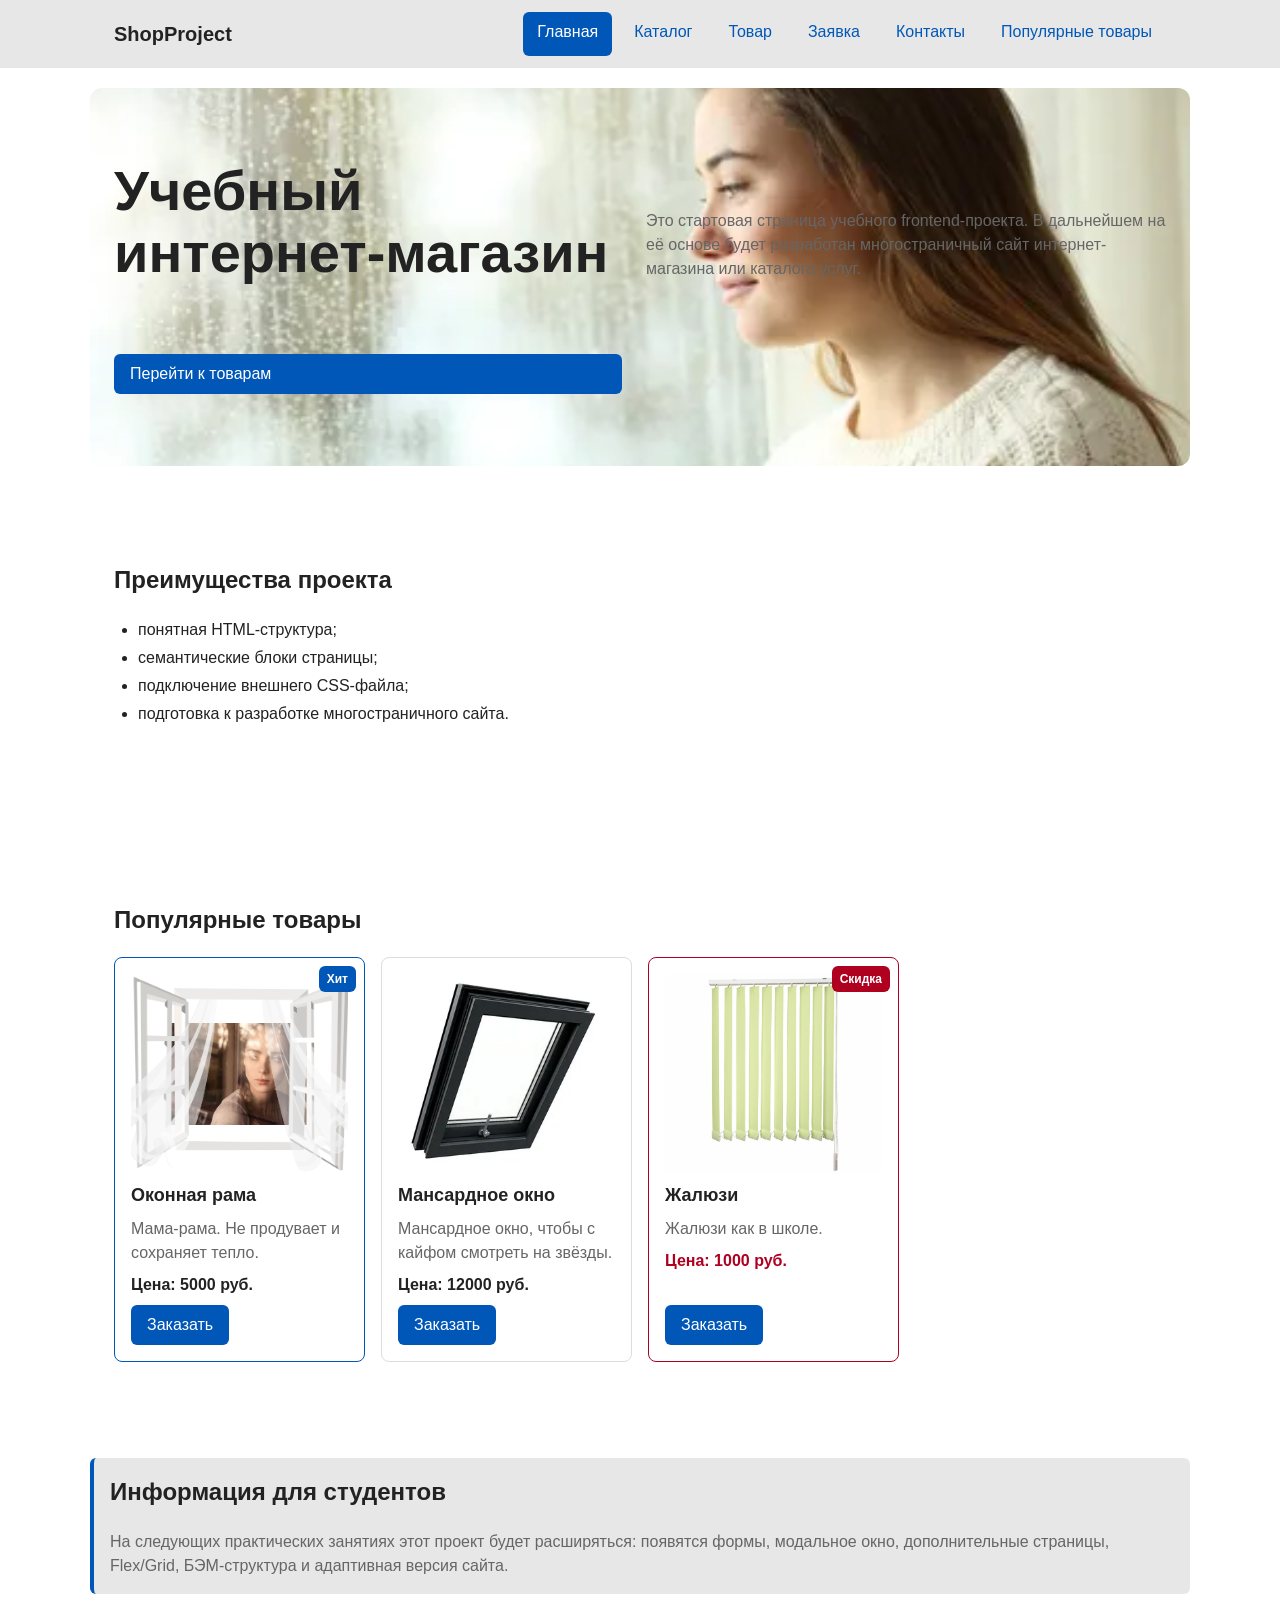
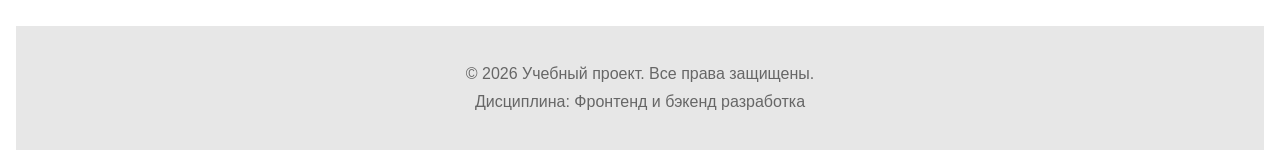
==== commit 2802ffe3: "feat: add responsive layout styles" ====
--- a/index.html
+++ b/index.html
@@ -6,6 +6,7 @@
   <meta name="description" content="Учебный интернет-магазин: главная страница с популярными товарами.">
   <title>Учебный интернет-магазин — Главная</title>
   <link rel="stylesheet" href="css/style.css">
+  <link rel="stylesheet" href="css/responsive.css">
   <script src="js/main.js" defer></script>
 </head>
 <body>
--- a/css/style.css
+++ b/css/style.css
@@ -8,7 +8,7 @@
   --color-primary: #0057b8;
   --color-primary-dark: #003f86;
   --color-border: #dddddd;
-  --color-surface: #f7f7f7;
+  --color-surface: #e7e7e7;
   --color-surface-accent: #eef5ff;
   --color-danger: #b00020;
   --color-success: #168a2f;
@@ -43,10 +43,16 @@
 
 body {
   margin: 0;
+  min-height: 100vh;
+  display: flex;  
+  flex-direction: column;
   font-family: Arial, sans-serif;
   line-height: 1.5;
   color: var(--color-text);
   background-color: var(--color-bg);
+}
+main{
+  flex: 1;
 }
 
 a {
@@ -155,6 +161,10 @@
   padding: var(--space-xl) var(--space-lg);
   background-color: var(--color-surface-accent);
   border-radius: var(--radius-lg);
+  background: url('../images/баба в окне.webp') no-repeat;
+  background-size: 100%;
+  background-position: 10%;
+  margin-top: 20px;
 }
 
 .hero__title {
@@ -217,10 +227,15 @@
 
 .product-card:hover {
   border-color: var(--color-primary);
+  
 }
 
 .product-card--featured {
   border-color: var(--color-primary);
+  background: url('../images/girl.webp') no-repeat;
+  background-size: 60%;
+  background-position: 50% 65px;
+ 
 }
 
 .product-card--discount {
--- a/css/responsive.css
+++ b/css/responsive.css
@@ -0,0 +1,303 @@
+/* ==========================================================
+   Адаптивные стили для КР №3.
+   Подход: Mobile First.
+   Базовые стили — мобильный экран.
+   Расширения — через @media (min-width: ...).
+   ========================================================== */
+
+/* ---------- Базовые правила ---------- */
+*,
+*::before,
+*::after {
+  box-sizing: border-box;
+}
+
+html {
+  scroll-behavior: smooth;
+}
+
+img,
+video {
+  max-width: 100%;
+  height: auto;
+}
+
+body {
+  overflow-x: hidden;
+}
+
+/* ---------- Контейнеры и секции ---------- */
+.container,
+.main,
+.section {
+  width: min(100% - 32px, 1200px);
+  margin-inline: auto;
+}
+
+.section {
+  padding-block: clamp(24px, 5vw, 64px);
+}
+
+/* ---------- Шапка ---------- */
+.site-header {
+  position: static;
+}
+
+.site-header__inner {
+  display: flex;
+  flex-wrap: wrap;
+  align-items: center;
+  justify-content: space-between;
+  gap: var(--space-md, 16px);
+  width: min(100% - 32px, 1200px);
+  margin-inline: auto;
+  padding-block: 12px;
+}
+
+.site-header__logo {
+  font-size: 1.25rem;
+  font-weight: 700;
+  text-decoration: none;
+}
+
+/* ---------- Навигация ---------- */
+.site-nav__list {
+  display: flex;
+  flex-direction: column;
+  gap: var(--space-sm, 8px);
+  padding: 0;
+  margin: 0;
+  list-style: none;
+}
+
+.site-nav__link {
+  display: block;
+  padding: 12px 16px;
+  min-height: 44px;
+  line-height: 1.2;
+}
+
+@media (min-width: 768px) {
+  .site-header {
+    position: sticky;
+    top: 0;
+    z-index: 100;
+  }
+
+  .site-nav__list {
+    flex-direction: row;
+    flex-wrap: wrap;
+    align-items: center;
+  }
+
+  .site-nav__link {
+    padding: 10px 14px;
+  }
+}
+
+/* ---------- Hero-блок ---------- */
+.hero {
+  display: grid;
+  gap: var(--space-lg, 24px);
+  align-items: center;
+  width: min(100% - 32px, 1200px);
+  margin-inline: auto;
+  padding-block: clamp(24px, 6vw, 72px);
+}
+
+.hero__title {
+  font-size: clamp(28px, 7vw, 56px);
+  line-height: 1.1;
+}
+
+.hero__image {
+  width: 100%;
+  max-width: 520px;
+  margin-inline: auto;
+  border-radius: var(--radius-md, 8px);
+}
+
+@media (min-width: 900px) {
+  .hero {
+    grid-template-columns: minmax(0, 1fr) minmax(320px, 520px);
+  }
+}
+
+/* ---------- Сетка карточек товаров ---------- */
+.products-grid {
+  display: grid;
+  grid-template-columns: 1fr;
+  gap: var(--space-md, 16px);
+}
+
+.product-card {
+  min-width: 0;
+}
+
+.product-card__title,
+.product-card__description {
+  overflow-wrap: anywhere;
+}
+
+.product-card__image {
+  display: block;
+  width: 100%;
+  aspect-ratio: 4 / 3;
+  object-fit: cover;
+  border-radius: var(--radius-md, 8px);
+}
+
+@media (min-width: 640px) {
+  .products-grid {
+    grid-template-columns: repeat(2, minmax(0, 1fr));
+  }
+}
+
+@media (min-width: 1024px) {
+  .products-grid {
+    grid-template-columns: repeat(3, minmax(0, 1fr));
+  }
+}
+
+@media (min-width: 1280px) {
+  .products-grid {
+    grid-template-columns: repeat(4, minmax(0, 1fr));
+  }
+}
+
+/* ---------- Каталог: фильтр + товары ---------- */
+.catalog-layout {
+  display: grid;
+  gap: var(--space-lg, 24px);
+  width: min(100% - 32px, 1200px);
+  margin-inline: auto;
+}
+
+.catalog-filters {
+  order: -1;
+}
+
+@media (min-width: 1024px) {
+  .catalog-layout {
+    grid-template-columns: 280px minmax(0, 1fr);
+    align-items: start;
+  }
+
+  .catalog-filters {
+    position: sticky;
+    top: 88px;
+    order: initial;
+  }
+}
+
+/* ---------- Карточка товара (страница product.html) ---------- */
+.product-detail {
+  display: grid;
+  gap: var(--space-lg, 24px);
+  width: min(100% - 32px, 1200px);
+  margin-inline: auto;
+  padding-block: clamp(24px, 5vw, 64px);
+}
+
+.product-detail__image {
+  width: 100%;
+  height: auto;
+  border-radius: var(--radius-md, 8px);
+}
+
+@media (min-width: 900px) {
+  .product-detail {
+    grid-template-columns: minmax(0, 1fr) minmax(0, 1fr);
+    align-items: start;
+  }
+}
+
+/* ---------- Таблица характеристик ---------- */
+.table-wrapper {
+  overflow-x: auto;
+  -webkit-overflow-scrolling: touch;
+  width: 100%;
+}
+
+.product-table {
+  width: 100%;
+  min-width: 640px;
+  border-collapse: collapse;
+}
+
+/* ---------- Форма заявки ---------- */
+.order-form {
+  display: grid;
+  gap: var(--space-md, 16px);
+}
+
+.order-form__field {
+  display: grid;
+  gap: var(--space-xs, 8px);
+}
+
+.order-form__input,
+.order-form__textarea,
+.order-form__select {
+  width: 100%;
+  min-height: 44px;
+  padding: 10px 12px;
+  font: inherit;
+}
+
+.order-form__textarea {
+  min-height: 120px;
+  resize: vertical;
+}
+
+.order-form__field--checkbox,
+.order-form__actions {
+  grid-column: 1 / -1;
+}
+
+@media (min-width: 768px) {
+  .order-form {
+    grid-template-columns: repeat(2, minmax(0, 1fr));
+  }
+
+  .order-form__field--checkbox,
+  .order-form__actions {
+    grid-column: 1 / -1;
+  }
+}
+
+/* ---------- Модальное окно ---------- */
+.order-dialog {
+  width: min(100% - 32px, 640px);
+  max-height: calc(100dvh - 32px);
+  overflow-y: auto;
+  border: none;
+  border-radius: var(--radius-md, 8px);
+  padding: clamp(16px, 4vw, 32px);
+}
+
+/* ---------- Кнопка «Наверх» ---------- */
+.to-top {
+  position: fixed;
+  right: 16px;
+  bottom: 16px;
+  z-index: 90;
+  min-width: 44px;
+  min-height: 44px;
+  border-radius: 50%;
+}
+
+@media (min-width: 768px) {
+  .to-top {
+    right: 32px;
+    bottom: 32px;
+  }
+}
+
+/* ---------- Футер ---------- */
+.site-footer {
+  width: min(100% - 32px, 1920px);
+  margin-inline: auto;
+  padding-block: clamp(16px, 3vw, 32px);
+  text-align: center;
+}
